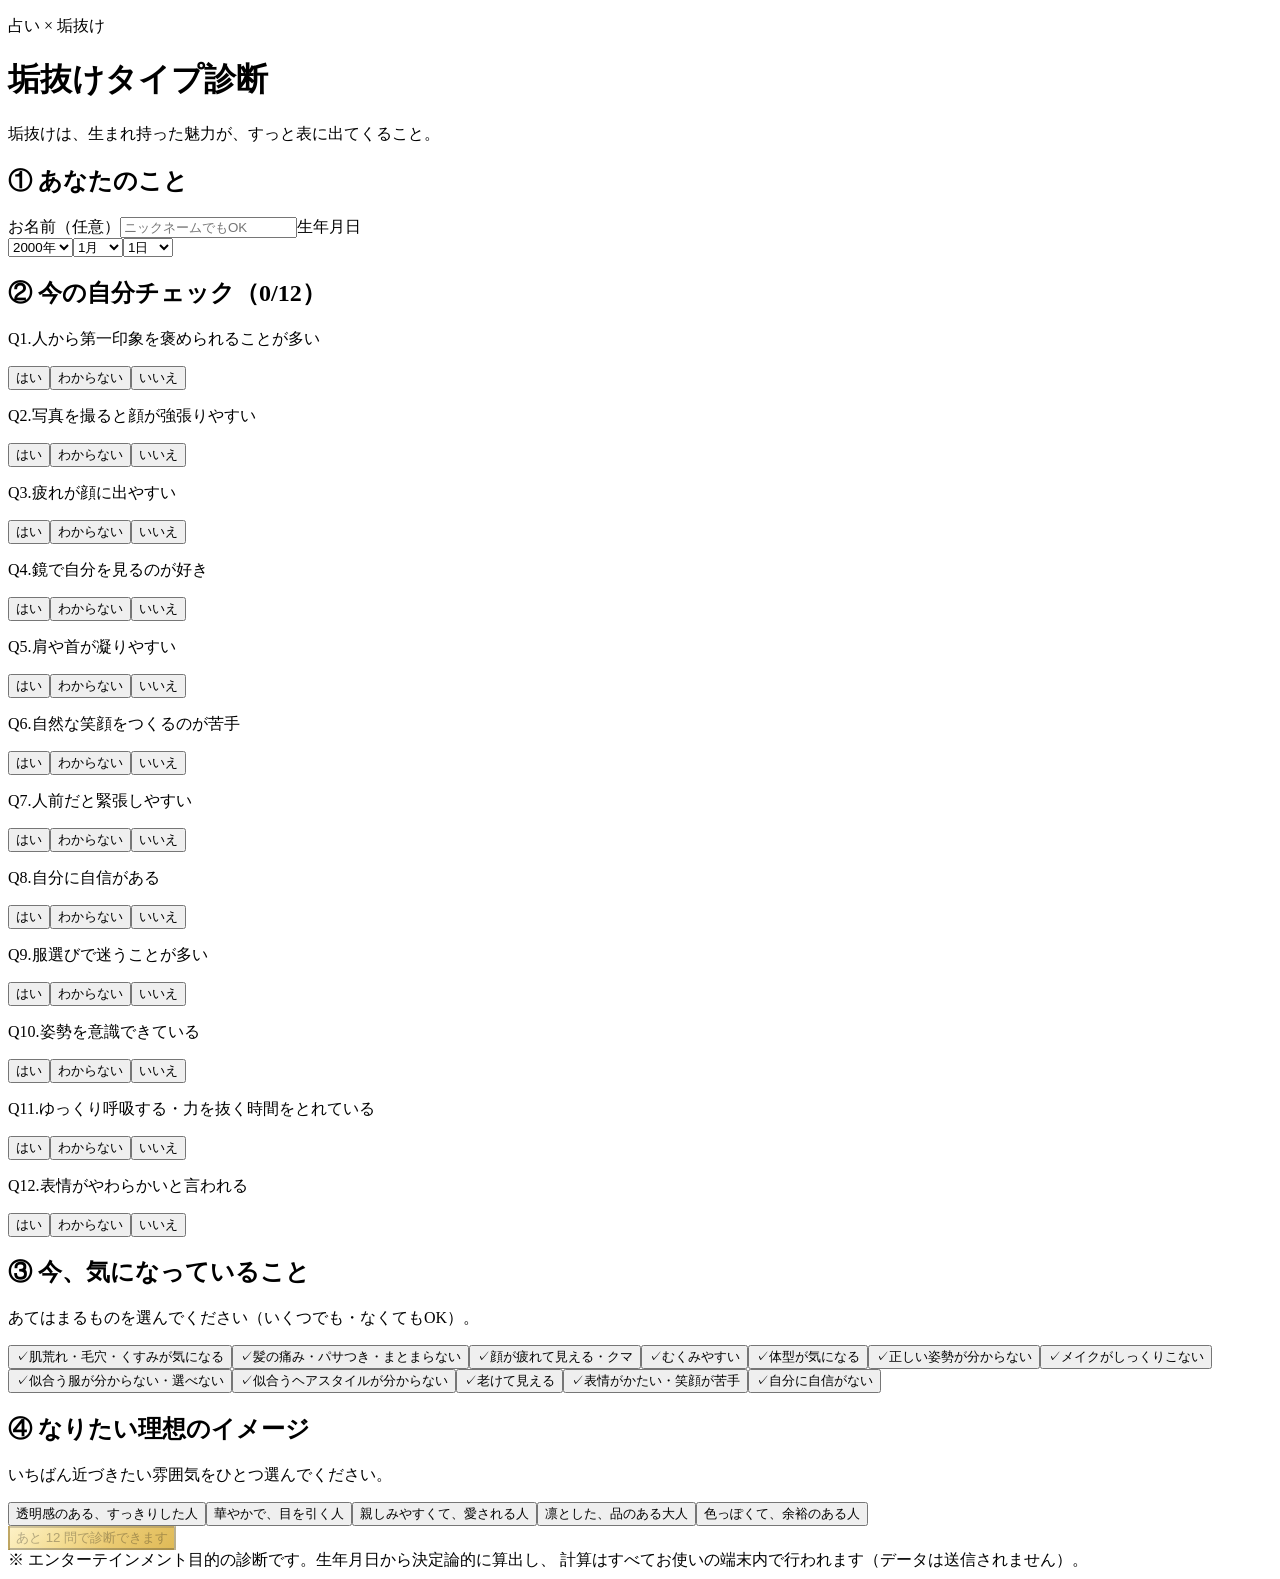
==== index.html @ 92d1a000 "feat: 第3段(進む道)の文言を更新" ====
<!DOCTYPE html><!--JXflJrNNwVXZITkdoq4Ql--><html lang="ja"><head><meta charSet="utf-8"/><meta name="viewport" content="width=device-width, initial-scale=1, maximum-scale=5"/><link rel="stylesheet" href="/akanuke/_next/static/css/d28158607d84dee8.css" data-precedence="next"/><link rel="preload" as="script" fetchPriority="low" href="/akanuke/_next/static/chunks/webpack-4a686c1229819976.js"/><script src="/akanuke/_next/static/chunks/4bd1b696-c023c6e3521b1417.js" async=""></script><script src="/akanuke/_next/static/chunks/255-4b11383d5cf3b62c.js" async=""></script><script src="/akanuke/_next/static/chunks/main-app-61ccf8237e847799.js" async=""></script><script src="/akanuke/_next/static/chunks/app/page-efcadad72e48bc31.js" async=""></script><meta name="theme-color" content="#FBF8F1"/><title>垢抜けタイプ診断 — 占い×垢抜け</title><meta name="description" content="垢抜けは、本来の魅力が出る“整った状態”になること。生年月日（四柱推命の五行・西洋占星術・数秘）と今のあなたから、6つの魅力タイプと整え方を占い診断します。スマホ対応・完全無料。"/><meta name="mobile-web-app-capable" content="yes"/><meta name="apple-mobile-web-app-title" content="垢抜け診断"/><meta name="apple-mobile-web-app-status-bar-style" content="default"/><link rel="icon" href="/akanuke/icon.png?57f50782535d871d" type="image/png" sizes="512x512"/><link rel="apple-touch-icon" href="/akanuke/apple-icon.png?347c3d1a9a6c2ef5" type="image/png" sizes="180x180"/><script src="/akanuke/_next/static/chunks/polyfills-42372ed130431b0a.js" noModule=""></script></head><body class="starfield font-serif antialiased"><div hidden=""><!--$--><!--/$--></div><main class="relative z-10 mx-auto max-w-xl px-4 pb-16 pt-8 sm:pt-12"><div><header class="mb-7 text-center"><p class="text-xs tracking-[0.3em] text-gold">占い × 垢抜け</p><h1 class="gold-title mt-1 text-3xl font-bold tracking-wide sm:text-4xl">垢抜けタイプ診断</h1><p class="mt-3 text-sm leading-relaxed text-inksoft">垢抜けは、生まれ持った魅力が、すっと表に出てくること。</p></header><div class="space-y-6"><div class="rounded-3xl border border-gold/25 bg-paper p-5 shadow-soft sm:p-6"><h2 class="mb-4 text-sm font-bold tracking-wide text-golddeep">① あなたのこと</h2><div class="space-y-4"><label class="block"><span class="mb-1.5 block text-sm font-medium text-golddeep/90">お名前（任意）</span><input type="text" placeholder="ニックネームでもOK" class="w-full min-h-[44px] rounded-xl border border-gold/30 bg-cream px-4 py-2.5 text-ink placeholder:text-inksoft/50 focus:border-gold focus:outline-none" value=""/></label><label class="block"><span class="mb-1.5 block text-sm font-medium text-golddeep/90">生年月日</span><div class="flex items-center gap-2"><select class="min-h-[44px] flex-1 rounded-xl border border-gold/30 bg-cream px-3 py-2.5 text-ink focus:border-gold focus:outline-none"><option value="2025">2025<!-- -->年</option><option value="2024">2024<!-- -->年</option><option value="2023">2023<!-- -->年</option><option value="2022">2022<!-- -->年</option><option value="2021">2021<!-- -->年</option><option value="2020">2020<!-- -->年</option><option value="2019">2019<!-- -->年</option><option value="2018">2018<!-- -->年</option><option value="2017">2017<!-- -->年</option><option value="2016">2016<!-- -->年</option><option value="2015">2015<!-- -->年</option><option value="2014">2014<!-- -->年</option><option value="2013">2013<!-- -->年</option><option value="2012">2012<!-- -->年</option><option value="2011">2011<!-- -->年</option><option value="2010">2010<!-- -->年</option><option value="2009">2009<!-- -->年</option><option value="2008">2008<!-- -->年</option><option value="2007">2007<!-- -->年</option><option value="2006">2006<!-- -->年</option><option value="2005">2005<!-- -->年</option><option value="2004">2004<!-- -->年</option><option value="2003">2003<!-- -->年</option><option value="2002">2002<!-- -->年</option><option value="2001">2001<!-- -->年</option><option value="2000" selected="">2000<!-- -->年</option><option value="1999">1999<!-- -->年</option><option value="1998">1998<!-- -->年</option><option value="1997">1997<!-- -->年</option><option value="1996">1996<!-- -->年</option><option value="1995">1995<!-- -->年</option><option value="1994">1994<!-- -->年</option><option value="1993">1993<!-- -->年</option><option value="1992">1992<!-- -->年</option><option value="1991">1991<!-- -->年</option><option value="1990">1990<!-- -->年</option><option value="1989">1989<!-- -->年</option><option value="1988">1988<!-- -->年</option><option value="1987">1987<!-- -->年</option><option value="1986">1986<!-- -->年</option><option value="1985">1985<!-- -->年</option><option value="1984">1984<!-- -->年</option><option value="1983">1983<!-- -->年</option><option value="1982">1982<!-- -->年</option><option value="1981">1981<!-- -->年</option><option value="1980">1980<!-- -->年</option><option value="1979">1979<!-- -->年</option><option value="1978">1978<!-- -->年</option><option value="1977">1977<!-- -->年</option><option value="1976">1976<!-- -->年</option><option value="1975">1975<!-- -->年</option><option value="1974">1974<!-- -->年</option><option value="1973">1973<!-- -->年</option><option value="1972">1972<!-- -->年</option><option value="1971">1971<!-- -->年</option><option value="1970">1970<!-- -->年</option><option value="1969">1969<!-- -->年</option><option value="1968">1968<!-- -->年</option><option value="1967">1967<!-- -->年</option><option value="1966">1966<!-- -->年</option><option value="1965">1965<!-- -->年</option><option value="1964">1964<!-- -->年</option><option value="1963">1963<!-- -->年</option><option value="1962">1962<!-- -->年</option><option value="1961">1961<!-- -->年</option><option value="1960">1960<!-- -->年</option><option value="1959">1959<!-- -->年</option><option value="1958">1958<!-- -->年</option><option value="1957">1957<!-- -->年</option><option value="1956">1956<!-- -->年</option><option value="1955">1955<!-- -->年</option><option value="1954">1954<!-- -->年</option><option value="1953">1953<!-- -->年</option><option value="1952">1952<!-- -->年</option><option value="1951">1951<!-- -->年</option><option value="1950">1950<!-- -->年</option><option value="1949">1949<!-- -->年</option><option value="1948">1948<!-- -->年</option><option value="1947">1947<!-- -->年</option><option value="1946">1946<!-- -->年</option><option value="1945">1945<!-- -->年</option><option value="1944">1944<!-- -->年</option><option value="1943">1943<!-- -->年</option><option value="1942">1942<!-- -->年</option><option value="1941">1941<!-- -->年</option><option value="1940">1940<!-- -->年</option><option value="1939">1939<!-- -->年</option><option value="1938">1938<!-- -->年</option><option value="1937">1937<!-- -->年</option><option value="1936">1936<!-- -->年</option><option value="1935">1935<!-- -->年</option><option value="1934">1934<!-- -->年</option><option value="1933">1933<!-- -->年</option><option value="1932">1932<!-- -->年</option><option value="1931">1931<!-- -->年</option><option value="1930">1930<!-- -->年</option><option value="1929">1929<!-- -->年</option><option value="1928">1928<!-- -->年</option><option value="1927">1927<!-- -->年</option><option value="1926">1926<!-- -->年</option><option value="1925">1925<!-- -->年</option></select><select class="min-h-[44px] flex-1 rounded-xl border border-gold/30 bg-cream px-3 py-2.5 text-ink focus:border-gold focus:outline-none"><option value="1" selected="">1<!-- -->月</option><option value="2">2<!-- -->月</option><option value="3">3<!-- -->月</option><option value="4">4<!-- -->月</option><option value="5">5<!-- -->月</option><option value="6">6<!-- -->月</option><option value="7">7<!-- -->月</option><option value="8">8<!-- -->月</option><option value="9">9<!-- -->月</option><option value="10">10<!-- -->月</option><option value="11">11<!-- -->月</option><option value="12">12<!-- -->月</option></select><select class="min-h-[44px] flex-1 rounded-xl border border-gold/30 bg-cream px-3 py-2.5 text-ink focus:border-gold focus:outline-none"><option value="1" selected="">1<!-- -->日</option><option value="2">2<!-- -->日</option><option value="3">3<!-- -->日</option><option value="4">4<!-- -->日</option><option value="5">5<!-- -->日</option><option value="6">6<!-- -->日</option><option value="7">7<!-- -->日</option><option value="8">8<!-- -->日</option><option value="9">9<!-- -->日</option><option value="10">10<!-- -->日</option><option value="11">11<!-- -->日</option><option value="12">12<!-- -->日</option><option value="13">13<!-- -->日</option><option value="14">14<!-- -->日</option><option value="15">15<!-- -->日</option><option value="16">16<!-- -->日</option><option value="17">17<!-- -->日</option><option value="18">18<!-- -->日</option><option value="19">19<!-- -->日</option><option value="20">20<!-- -->日</option><option value="21">21<!-- -->日</option><option value="22">22<!-- -->日</option><option value="23">23<!-- -->日</option><option value="24">24<!-- -->日</option><option value="25">25<!-- -->日</option><option value="26">26<!-- -->日</option><option value="27">27<!-- -->日</option><option value="28">28<!-- -->日</option><option value="29">29<!-- -->日</option><option value="30">30<!-- -->日</option><option value="31">31<!-- -->日</option></select></div></label></div></div><div class="rounded-3xl border border-gold/25 bg-paper p-5 shadow-soft sm:p-6"><h2 class="mb-4 text-sm font-bold tracking-wide text-golddeep">② 今の自分チェック（0/12）</h2><div class="space-y-4"><div class="mb-4 h-1.5 w-full overflow-hidden rounded-full bg-gold/15"><div class="h-full rounded-full bg-gradient-to-r from-gold to-golddeep transition-all" style="width:0%"></div></div><div class="space-y-4"><div><p class="mb-2 text-sm leading-snug text-ink/90"><span class="mr-1.5 text-gold">Q<!-- -->1<!-- -->.</span>人から第一印象を褒められることが多い</p><div class="grid grid-cols-3 gap-2"><button type="button" class="min-h-[44px] rounded-xl border px-2 py-2.5 text-sm font-semibold transition active:scale-95 border-gold/40 text-golddeep hover:bg-gold/5">はい</button><button type="button" class="min-h-[44px] rounded-xl border px-2 py-2.5 text-sm font-semibold transition active:scale-95 border-gold/40 text-golddeep hover:bg-gold/5">わからない</button><button type="button" class="min-h-[44px] rounded-xl border px-2 py-2.5 text-sm font-semibold transition active:scale-95 border-gold/40 text-golddeep hover:bg-gold/5">いいえ</button></div></div><div><p class="mb-2 text-sm leading-snug text-ink/90"><span class="mr-1.5 text-gold">Q<!-- -->2<!-- -->.</span>写真を撮ると顔が強張りやすい</p><div class="grid grid-cols-3 gap-2"><button type="button" class="min-h-[44px] rounded-xl border px-2 py-2.5 text-sm font-semibold transition active:scale-95 border-gold/40 text-golddeep hover:bg-gold/5">はい</button><button type="button" class="min-h-[44px] rounded-xl border px-2 py-2.5 text-sm font-semibold transition active:scale-95 border-gold/40 text-golddeep hover:bg-gold/5">わからない</button><button type="button" class="min-h-[44px] rounded-xl border px-2 py-2.5 text-sm font-semibold transition active:scale-95 border-gold/40 text-golddeep hover:bg-gold/5">いいえ</button></div></div><div><p class="mb-2 text-sm leading-snug text-ink/90"><span class="mr-1.5 text-gold">Q<!-- -->3<!-- -->.</span>疲れが顔に出やすい</p><div class="grid grid-cols-3 gap-2"><button type="button" class="min-h-[44px] rounded-xl border px-2 py-2.5 text-sm font-semibold transition active:scale-95 border-gold/40 text-golddeep hover:bg-gold/5">はい</button><button type="button" class="min-h-[44px] rounded-xl border px-2 py-2.5 text-sm font-semibold transition active:scale-95 border-gold/40 text-golddeep hover:bg-gold/5">わからない</button><button type="button" class="min-h-[44px] rounded-xl border px-2 py-2.5 text-sm font-semibold transition active:scale-95 border-gold/40 text-golddeep hover:bg-gold/5">いいえ</button></div></div><div><p class="mb-2 text-sm leading-snug text-ink/90"><span class="mr-1.5 text-gold">Q<!-- -->4<!-- -->.</span>鏡で自分を見るのが好き</p><div class="grid grid-cols-3 gap-2"><button type="button" class="min-h-[44px] rounded-xl border px-2 py-2.5 text-sm font-semibold transition active:scale-95 border-gold/40 text-golddeep hover:bg-gold/5">はい</button><button type="button" class="min-h-[44px] rounded-xl border px-2 py-2.5 text-sm font-semibold transition active:scale-95 border-gold/40 text-golddeep hover:bg-gold/5">わからない</button><button type="button" class="min-h-[44px] rounded-xl border px-2 py-2.5 text-sm font-semibold transition active:scale-95 border-gold/40 text-golddeep hover:bg-gold/5">いいえ</button></div></div><div><p class="mb-2 text-sm leading-snug text-ink/90"><span class="mr-1.5 text-gold">Q<!-- -->5<!-- -->.</span>肩や首が凝りやすい</p><div class="grid grid-cols-3 gap-2"><button type="button" class="min-h-[44px] rounded-xl border px-2 py-2.5 text-sm font-semibold transition active:scale-95 border-gold/40 text-golddeep hover:bg-gold/5">はい</button><button type="button" class="min-h-[44px] rounded-xl border px-2 py-2.5 text-sm font-semibold transition active:scale-95 border-gold/40 text-golddeep hover:bg-gold/5">わからない</button><button type="button" class="min-h-[44px] rounded-xl border px-2 py-2.5 text-sm font-semibold transition active:scale-95 border-gold/40 text-golddeep hover:bg-gold/5">いいえ</button></div></div><div><p class="mb-2 text-sm leading-snug text-ink/90"><span class="mr-1.5 text-gold">Q<!-- -->6<!-- -->.</span>自然な笑顔をつくるのが苦手</p><div class="grid grid-cols-3 gap-2"><button type="button" class="min-h-[44px] rounded-xl border px-2 py-2.5 text-sm font-semibold transition active:scale-95 border-gold/40 text-golddeep hover:bg-gold/5">はい</button><button type="button" class="min-h-[44px] rounded-xl border px-2 py-2.5 text-sm font-semibold transition active:scale-95 border-gold/40 text-golddeep hover:bg-gold/5">わからない</button><button type="button" class="min-h-[44px] rounded-xl border px-2 py-2.5 text-sm font-semibold transition active:scale-95 border-gold/40 text-golddeep hover:bg-gold/5">いいえ</button></div></div><div><p class="mb-2 text-sm leading-snug text-ink/90"><span class="mr-1.5 text-gold">Q<!-- -->7<!-- -->.</span>人前だと緊張しやすい</p><div class="grid grid-cols-3 gap-2"><button type="button" class="min-h-[44px] rounded-xl border px-2 py-2.5 text-sm font-semibold transition active:scale-95 border-gold/40 text-golddeep hover:bg-gold/5">はい</button><button type="button" class="min-h-[44px] rounded-xl border px-2 py-2.5 text-sm font-semibold transition active:scale-95 border-gold/40 text-golddeep hover:bg-gold/5">わからない</button><button type="button" class="min-h-[44px] rounded-xl border px-2 py-2.5 text-sm font-semibold transition active:scale-95 border-gold/40 text-golddeep hover:bg-gold/5">いいえ</button></div></div><div><p class="mb-2 text-sm leading-snug text-ink/90"><span class="mr-1.5 text-gold">Q<!-- -->8<!-- -->.</span>自分に自信がある</p><div class="grid grid-cols-3 gap-2"><button type="button" class="min-h-[44px] rounded-xl border px-2 py-2.5 text-sm font-semibold transition active:scale-95 border-gold/40 text-golddeep hover:bg-gold/5">はい</button><button type="button" class="min-h-[44px] rounded-xl border px-2 py-2.5 text-sm font-semibold transition active:scale-95 border-gold/40 text-golddeep hover:bg-gold/5">わからない</button><button type="button" class="min-h-[44px] rounded-xl border px-2 py-2.5 text-sm font-semibold transition active:scale-95 border-gold/40 text-golddeep hover:bg-gold/5">いいえ</button></div></div><div><p class="mb-2 text-sm leading-snug text-ink/90"><span class="mr-1.5 text-gold">Q<!-- -->9<!-- -->.</span>服選びで迷うことが多い</p><div class="grid grid-cols-3 gap-2"><button type="button" class="min-h-[44px] rounded-xl border px-2 py-2.5 text-sm font-semibold transition active:scale-95 border-gold/40 text-golddeep hover:bg-gold/5">はい</button><button type="button" class="min-h-[44px] rounded-xl border px-2 py-2.5 text-sm font-semibold transition active:scale-95 border-gold/40 text-golddeep hover:bg-gold/5">わからない</button><button type="button" class="min-h-[44px] rounded-xl border px-2 py-2.5 text-sm font-semibold transition active:scale-95 border-gold/40 text-golddeep hover:bg-gold/5">いいえ</button></div></div><div><p class="mb-2 text-sm leading-snug text-ink/90"><span class="mr-1.5 text-gold">Q<!-- -->10<!-- -->.</span>姿勢を意識できている</p><div class="grid grid-cols-3 gap-2"><button type="button" class="min-h-[44px] rounded-xl border px-2 py-2.5 text-sm font-semibold transition active:scale-95 border-gold/40 text-golddeep hover:bg-gold/5">はい</button><button type="button" class="min-h-[44px] rounded-xl border px-2 py-2.5 text-sm font-semibold transition active:scale-95 border-gold/40 text-golddeep hover:bg-gold/5">わからない</button><button type="button" class="min-h-[44px] rounded-xl border px-2 py-2.5 text-sm font-semibold transition active:scale-95 border-gold/40 text-golddeep hover:bg-gold/5">いいえ</button></div></div><div><p class="mb-2 text-sm leading-snug text-ink/90"><span class="mr-1.5 text-gold">Q<!-- -->11<!-- -->.</span>ゆっくり呼吸する・力を抜く時間をとれている</p><div class="grid grid-cols-3 gap-2"><button type="button" class="min-h-[44px] rounded-xl border px-2 py-2.5 text-sm font-semibold transition active:scale-95 border-gold/40 text-golddeep hover:bg-gold/5">はい</button><button type="button" class="min-h-[44px] rounded-xl border px-2 py-2.5 text-sm font-semibold transition active:scale-95 border-gold/40 text-golddeep hover:bg-gold/5">わからない</button><button type="button" class="min-h-[44px] rounded-xl border px-2 py-2.5 text-sm font-semibold transition active:scale-95 border-gold/40 text-golddeep hover:bg-gold/5">いいえ</button></div></div><div><p class="mb-2 text-sm leading-snug text-ink/90"><span class="mr-1.5 text-gold">Q<!-- -->12<!-- -->.</span>表情がやわらかいと言われる</p><div class="grid grid-cols-3 gap-2"><button type="button" class="min-h-[44px] rounded-xl border px-2 py-2.5 text-sm font-semibold transition active:scale-95 border-gold/40 text-golddeep hover:bg-gold/5">はい</button><button type="button" class="min-h-[44px] rounded-xl border px-2 py-2.5 text-sm font-semibold transition active:scale-95 border-gold/40 text-golddeep hover:bg-gold/5">わからない</button><button type="button" class="min-h-[44px] rounded-xl border px-2 py-2.5 text-sm font-semibold transition active:scale-95 border-gold/40 text-golddeep hover:bg-gold/5">いいえ</button></div></div></div></div></div><div class="rounded-3xl border border-gold/25 bg-paper p-5 shadow-soft sm:p-6"><h2 class="mb-4 text-sm font-bold tracking-wide text-golddeep">③ 今、気になっていること</h2><div class="space-y-4"><p class="-mt-1 mb-1 text-xs text-inksoft">あてはまるものを選んでください（いくつでも・なくてもOK）。</p><div class="space-y-2"><button type="button" class="flex min-h-[44px] w-full items-center gap-3 rounded-xl border px-4 py-2.5 text-left text-sm font-medium leading-snug transition active:scale-[0.99] border-gold/40 text-ink hover:bg-gold/5"><span aria-hidden="true" class="grid h-5 w-5 shrink-0 place-items-center rounded-md border text-xs border-gold/50 text-transparent">✓</span>肌荒れ・毛穴・くすみが気になる</button><button type="button" class="flex min-h-[44px] w-full items-center gap-3 rounded-xl border px-4 py-2.5 text-left text-sm font-medium leading-snug transition active:scale-[0.99] border-gold/40 text-ink hover:bg-gold/5"><span aria-hidden="true" class="grid h-5 w-5 shrink-0 place-items-center rounded-md border text-xs border-gold/50 text-transparent">✓</span>髪の痛み・パサつき・まとまらない</button><button type="button" class="flex min-h-[44px] w-full items-center gap-3 rounded-xl border px-4 py-2.5 text-left text-sm font-medium leading-snug transition active:scale-[0.99] border-gold/40 text-ink hover:bg-gold/5"><span aria-hidden="true" class="grid h-5 w-5 shrink-0 place-items-center rounded-md border text-xs border-gold/50 text-transparent">✓</span>顔が疲れて見える・クマ</button><button type="button" class="flex min-h-[44px] w-full items-center gap-3 rounded-xl border px-4 py-2.5 text-left text-sm font-medium leading-snug transition active:scale-[0.99] border-gold/40 text-ink hover:bg-gold/5"><span aria-hidden="true" class="grid h-5 w-5 shrink-0 place-items-center rounded-md border text-xs border-gold/50 text-transparent">✓</span>むくみやすい</button><button type="button" class="flex min-h-[44px] w-full items-center gap-3 rounded-xl border px-4 py-2.5 text-left text-sm font-medium leading-snug transition active:scale-[0.99] border-gold/40 text-ink hover:bg-gold/5"><span aria-hidden="true" class="grid h-5 w-5 shrink-0 place-items-center rounded-md border text-xs border-gold/50 text-transparent">✓</span>体型が気になる</button><button type="button" class="flex min-h-[44px] w-full items-center gap-3 rounded-xl border px-4 py-2.5 text-left text-sm font-medium leading-snug transition active:scale-[0.99] border-gold/40 text-ink hover:bg-gold/5"><span aria-hidden="true" class="grid h-5 w-5 shrink-0 place-items-center rounded-md border text-xs border-gold/50 text-transparent">✓</span>正しい姿勢が分からない</button><button type="button" class="flex min-h-[44px] w-full items-center gap-3 rounded-xl border px-4 py-2.5 text-left text-sm font-medium leading-snug transition active:scale-[0.99] border-gold/40 text-ink hover:bg-gold/5"><span aria-hidden="true" class="grid h-5 w-5 shrink-0 place-items-center rounded-md border text-xs border-gold/50 text-transparent">✓</span>メイクがしっくりこない</button><button type="button" class="flex min-h-[44px] w-full items-center gap-3 rounded-xl border px-4 py-2.5 text-left text-sm font-medium leading-snug transition active:scale-[0.99] border-gold/40 text-ink hover:bg-gold/5"><span aria-hidden="true" class="grid h-5 w-5 shrink-0 place-items-center rounded-md border text-xs border-gold/50 text-transparent">✓</span>似合う服が分からない・選べない</button><button type="button" class="flex min-h-[44px] w-full items-center gap-3 rounded-xl border px-4 py-2.5 text-left text-sm font-medium leading-snug transition active:scale-[0.99] border-gold/40 text-ink hover:bg-gold/5"><span aria-hidden="true" class="grid h-5 w-5 shrink-0 place-items-center rounded-md border text-xs border-gold/50 text-transparent">✓</span>似合うヘアスタイルが分からない</button><button type="button" class="flex min-h-[44px] w-full items-center gap-3 rounded-xl border px-4 py-2.5 text-left text-sm font-medium leading-snug transition active:scale-[0.99] border-gold/40 text-ink hover:bg-gold/5"><span aria-hidden="true" class="grid h-5 w-5 shrink-0 place-items-center rounded-md border text-xs border-gold/50 text-transparent">✓</span>老けて見える</button><button type="button" class="flex min-h-[44px] w-full items-center gap-3 rounded-xl border px-4 py-2.5 text-left text-sm font-medium leading-snug transition active:scale-[0.99] border-gold/40 text-ink hover:bg-gold/5"><span aria-hidden="true" class="grid h-5 w-5 shrink-0 place-items-center rounded-md border text-xs border-gold/50 text-transparent">✓</span>表情がかたい・笑顔が苦手</button><button type="button" class="flex min-h-[44px] w-full items-center gap-3 rounded-xl border px-4 py-2.5 text-left text-sm font-medium leading-snug transition active:scale-[0.99] border-gold/40 text-ink hover:bg-gold/5"><span aria-hidden="true" class="grid h-5 w-5 shrink-0 place-items-center rounded-md border text-xs border-gold/50 text-transparent">✓</span>自分に自信がない</button></div></div></div><div class="rounded-3xl border border-gold/25 bg-paper p-5 shadow-soft sm:p-6"><h2 class="mb-4 text-sm font-bold tracking-wide text-golddeep">④ なりたい理想のイメージ</h2><div class="space-y-4"><p class="-mt-1 mb-1 text-xs text-inksoft">いちばん近づきたい雰囲気をひとつ選んでください。</p><div class="space-y-2"><button type="button" class="min-h-[44px] w-full rounded-xl border px-4 py-2.5 text-left text-sm font-medium leading-snug transition active:scale-[0.99] border-gold/40 text-ink hover:bg-gold/5">透明感のある、すっきりした人</button><button type="button" class="min-h-[44px] w-full rounded-xl border px-4 py-2.5 text-left text-sm font-medium leading-snug transition active:scale-[0.99] border-gold/40 text-ink hover:bg-gold/5">華やかで、目を引く人</button><button type="button" class="min-h-[44px] w-full rounded-xl border px-4 py-2.5 text-left text-sm font-medium leading-snug transition active:scale-[0.99] border-gold/40 text-ink hover:bg-gold/5">親しみやすくて、愛される人</button><button type="button" class="min-h-[44px] w-full rounded-xl border px-4 py-2.5 text-left text-sm font-medium leading-snug transition active:scale-[0.99] border-gold/40 text-ink hover:bg-gold/5">凛とした、品のある大人</button><button type="button" class="min-h-[44px] w-full rounded-xl border px-4 py-2.5 text-left text-sm font-medium leading-snug transition active:scale-[0.99] border-gold/40 text-ink hover:bg-gold/5">色っぽくて、余裕のある人</button></div></div></div><button type="button" disabled="" class="btn-shine relative w-full overflow-hidden rounded-2xl py-4 text-lg font-bold text-[#6f520f] shadow-[0_10px_30px_-8px_rgba(225,190,90,0.75)] transition active:scale-[0.99] hover:brightness-[1.04] disabled:cursor-not-allowed disabled:opacity-40 disabled:shadow-none" style="background-image:linear-gradient(135deg, #FDF1C6 0%, #F4DD93 36%, #EBCB73 62%, #DFBA57 100%)"><span aria-hidden="true" class="pointer-events-none absolute inset-x-0 top-0 h-1/2 rounded-t-2xl bg-gradient-to-b from-white/55 to-transparent"></span><span class="relative drop-shadow-[0_1px_0_rgba(255,255,255,0.6)]">あと 12 問で診断できます</span></button></div></div><footer class="mt-12 text-center text-xs text-inksoft/60">※ エンターテインメント目的の診断です。生年月日から決定論的に算出し、 計算はすべてお使いの端末内で行われます（データは送信されません）。</footer></main><!--$--><!--/$--><script src="/akanuke/_next/static/chunks/webpack-4a686c1229819976.js" id="_R_" async=""></script><script>(self.__next_f=self.__next_f||[]).push([0])</script><script>self.__next_f.push([1,"1:\"$Sreact.fragment\"\n2:I[9766,[],\"\"]\n3:I[8924,[],\"\"]\n4:I[1959,[],\"ClientPageRoot\"]\n5:I[8615,[\"974\",\"static/chunks/app/page-efcadad72e48bc31.js\"],\"default\"]\n8:I[4431,[],\"OutletBoundary\"]\na:I[5278,[],\"AsyncMetadataOutlet\"]\nc:I[4431,[],\"ViewportBoundary\"]\ne:I[4431,[],\"MetadataBoundary\"]\nf:\"$Sreact.suspense\"\n11:I[7150,[],\"\"]\n:HL[\"/akanuke/_next/static/css/d28158607d84dee8.css\",\"style\"]\n"])</script><script>self.__next_f.push([1,"0:{\"P\":null,\"b\":\"JXflJrNNwVXZITkdoq4Ql\",\"p\":\"/akanuke\",\"c\":[\"\",\"\"],\"i\":false,\"f\":[[[\"\",{\"children\":[\"__PAGE__\",{}]},\"$undefined\",\"$undefined\",true],[\"\",[\"$\",\"$1\",\"c\",{\"children\":[[[\"$\",\"link\",\"0\",{\"rel\":\"stylesheet\",\"href\":\"/akanuke/_next/static/css/d28158607d84dee8.css\",\"precedence\":\"next\",\"crossOrigin\":\"$undefined\",\"nonce\":\"$undefined\"}]],[\"$\",\"html\",null,{\"lang\":\"ja\",\"children\":[\"$\",\"body\",null,{\"className\":\"starfield font-serif antialiased\",\"children\":[\"$\",\"$L2\",null,{\"parallelRouterKey\":\"children\",\"error\":\"$undefined\",\"errorStyles\":\"$undefined\",\"errorScripts\":\"$undefined\",\"template\":[\"$\",\"$L3\",null,{}],\"templateStyles\":\"$undefined\",\"templateScripts\":\"$undefined\",\"notFound\":[[[\"$\",\"title\",null,{\"children\":\"404: This page could not be found.\"}],[\"$\",\"div\",null,{\"style\":{\"fontFamily\":\"system-ui,\\\"Segoe UI\\\",Roboto,Helvetica,Arial,sans-serif,\\\"Apple Color Emoji\\\",\\\"Segoe UI Emoji\\\"\",\"height\":\"100vh\",\"textAlign\":\"center\",\"display\":\"flex\",\"flexDirection\":\"column\",\"alignItems\":\"center\",\"justifyContent\":\"center\"},\"children\":[\"$\",\"div\",null,{\"children\":[[\"$\",\"style\",null,{\"dangerouslySetInnerHTML\":{\"__html\":\"body{color:#000;background:#fff;margin:0}.next-error-h1{border-right:1px solid rgba(0,0,0,.3)}@media (prefers-color-scheme:dark){body{color:#fff;background:#000}.next-error-h1{border-right:1px solid rgba(255,255,255,.3)}}\"}}],[\"$\",\"h1\",null,{\"className\":\"next-error-h1\",\"style\":{\"display\":\"inline-block\",\"margin\":\"0 20px 0 0\",\"padding\":\"0 23px 0 0\",\"fontSize\":24,\"fontWeight\":500,\"verticalAlign\":\"top\",\"lineHeight\":\"49px\"},\"children\":404}],[\"$\",\"div\",null,{\"style\":{\"display\":\"inline-block\"},\"children\":[\"$\",\"h2\",null,{\"style\":{\"fontSize\":14,\"fontWeight\":400,\"lineHeight\":\"49px\",\"margin\":0},\"children\":\"This page could not be found.\"}]}]]}]}]],[]],\"forbidden\":\"$undefined\",\"unauthorized\":\"$undefined\"}]}]}]]}],{\"children\":[\"__PAGE__\",[\"$\",\"$1\",\"c\",{\"children\":[[\"$\",\"$L4\",null,{\"Component\":\"$5\",\"searchParams\":{},\"params\":{},\"promises\":[\"$@6\",\"$@7\"]}],null,[\"$\",\"$L8\",null,{\"children\":[\"$L9\",[\"$\",\"$La\",null,{\"promise\":\"$@b\"}]]}]]}],{},null,false]},null,false],[\"$\",\"$1\",\"h\",{\"children\":[null,[[\"$\",\"$Lc\",null,{\"children\":\"$Ld\"}],null],[\"$\",\"$Le\",null,{\"children\":[\"$\",\"div\",null,{\"hidden\":true,\"children\":[\"$\",\"$f\",null,{\"fallback\":null,\"children\":\"$L10\"}]}]}]]}],false]],\"m\":\"$undefined\",\"G\":[\"$11\",[]],\"s\":false,\"S\":true}\n"])</script><script>self.__next_f.push([1,"6:{}\n7:\"$0:f:0:1:2:children:1:props:children:0:props:params\"\n"])</script><script>self.__next_f.push([1,"d:[[\"$\",\"meta\",\"0\",{\"charSet\":\"utf-8\"}],[\"$\",\"meta\",\"1\",{\"name\":\"viewport\",\"content\":\"width=device-width, initial-scale=1, maximum-scale=5\"}],[\"$\",\"meta\",\"2\",{\"name\":\"theme-color\",\"content\":\"#FBF8F1\"}]]\n9:null\n"])</script><script>self.__next_f.push([1,"12:I[622,[],\"IconMark\"]\n"])</script><script>self.__next_f.push([1,"b:{\"metadata\":[[\"$\",\"title\",\"0\",{\"children\":\"垢抜けタイプ診断 — 占い×垢抜け\"}],[\"$\",\"meta\",\"1\",{\"name\":\"description\",\"content\":\"垢抜けは、本来の魅力が出る“整った状態”になること。生年月日（四柱推命の五行・西洋占星術・数秘）と今のあなたから、6つの魅力タイプと整え方を占い診断します。スマホ対応・完全無料。\"}],[\"$\",\"meta\",\"2\",{\"name\":\"mobile-web-app-capable\",\"content\":\"yes\"}],[\"$\",\"meta\",\"3\",{\"name\":\"apple-mobile-web-app-title\",\"content\":\"垢抜け診断\"}],[\"$\",\"meta\",\"4\",{\"name\":\"apple-mobile-web-app-status-bar-style\",\"content\":\"default\"}],[\"$\",\"link\",\"5\",{\"rel\":\"icon\",\"href\":\"/akanuke/icon.png?57f50782535d871d\",\"type\":\"image/png\",\"sizes\":\"512x512\"}],[\"$\",\"link\",\"6\",{\"rel\":\"apple-touch-icon\",\"href\":\"/akanuke/apple-icon.png?347c3d1a9a6c2ef5\",\"type\":\"image/png\",\"sizes\":\"180x180\"}],[\"$\",\"$L12\",\"7\",{}]],\"error\":null,\"digest\":\"$undefined\"}\n"])</script><script>self.__next_f.push([1,"10:\"$b:metadata\"\n"])</script></body></html>
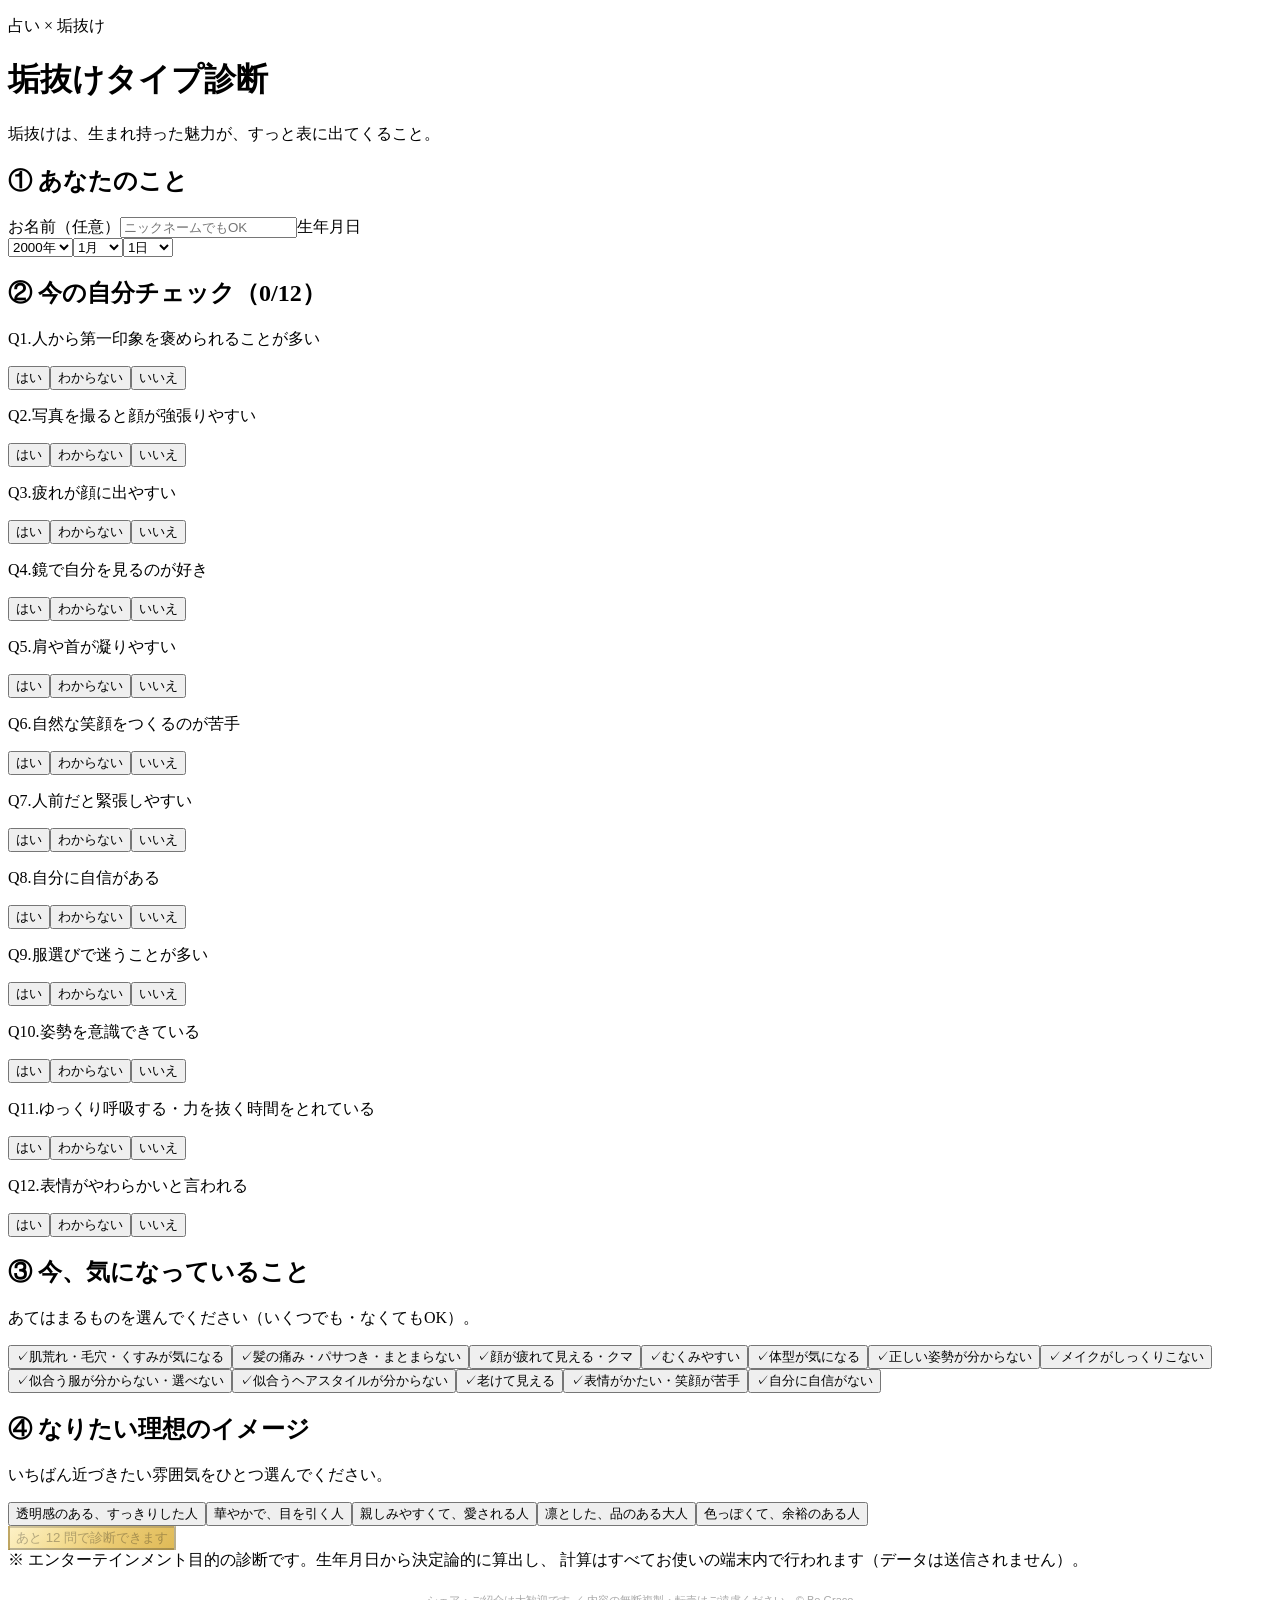
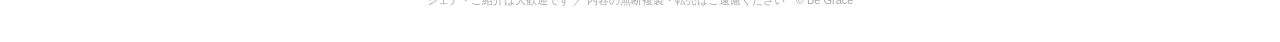
==== commit 5dd9a343: "著作権・無断転用の一文を追加" ====
--- a/index.html
+++ b/index.html
@@ -1 +1,2 @@
-<!DOCTYPE html><!--JXflJrNNwVXZITkdoq4Ql--><html lang="ja"><head><meta charSet="utf-8"/><meta name="viewport" content="width=device-width, initial-scale=1, maximum-scale=5"/><link rel="stylesheet" href="/akanuke/_next/static/css/d28158607d84dee8.css" data-precedence="next"/><link rel="preload" as="script" fetchPriority="low" href="/akanuke/_next/static/chunks/webpack-4a686c1229819976.js"/><script src="/akanuke/_next/static/chunks/4bd1b696-c023c6e3521b1417.js" async=""></script><script src="/akanuke/_next/static/chunks/255-4b11383d5cf3b62c.js" async=""></script><script src="/akanuke/_next/static/chunks/main-app-61ccf8237e847799.js" async=""></script><script src="/akanuke/_next/static/chunks/app/page-efcadad72e48bc31.js" async=""></script><meta name="theme-color" content="#FBF8F1"/><title>垢抜けタイプ診断 — 占い×垢抜け</title><meta name="description" content="垢抜けは、本来の魅力が出る“整った状態”になること。生年月日（四柱推命の五行・西洋占星術・数秘）と今のあなたから、6つの魅力タイプと整え方を占い診断します。スマホ対応・完全無料。"/><meta name="mobile-web-app-capable" content="yes"/><meta name="apple-mobile-web-app-title" content="垢抜け診断"/><meta name="apple-mobile-web-app-status-bar-style" content="default"/><link rel="icon" href="/akanuke/icon.png?57f50782535d871d" type="image/png" sizes="512x512"/><link rel="apple-touch-icon" href="/akanuke/apple-icon.png?347c3d1a9a6c2ef5" type="image/png" sizes="180x180"/><script src="/akanuke/_next/static/chunks/polyfills-42372ed130431b0a.js" noModule=""></script></head><body class="starfield font-serif antialiased"><div hidden=""><!--$--><!--/$--></div><main class="relative z-10 mx-auto max-w-xl px-4 pb-16 pt-8 sm:pt-12"><div><header class="mb-7 text-center"><p class="text-xs tracking-[0.3em] text-gold">占い × 垢抜け</p><h1 class="gold-title mt-1 text-3xl font-bold tracking-wide sm:text-4xl">垢抜けタイプ診断</h1><p class="mt-3 text-sm leading-relaxed text-inksoft">垢抜けは、生まれ持った魅力が、すっと表に出てくること。</p></header><div class="space-y-6"><div class="rounded-3xl border border-gold/25 bg-paper p-5 shadow-soft sm:p-6"><h2 class="mb-4 text-sm font-bold tracking-wide text-golddeep">① あなたのこと</h2><div class="space-y-4"><label class="block"><span class="mb-1.5 block text-sm font-medium text-golddeep/90">お名前（任意）</span><input type="text" placeholder="ニックネームでもOK" class="w-full min-h-[44px] rounded-xl border border-gold/30 bg-cream px-4 py-2.5 text-ink placeholder:text-inksoft/50 focus:border-gold focus:outline-none" value=""/></label><label class="block"><span class="mb-1.5 block text-sm font-medium text-golddeep/90">生年月日</span><div class="flex items-center gap-2"><select class="min-h-[44px] flex-1 rounded-xl border border-gold/30 bg-cream px-3 py-2.5 text-ink focus:border-gold focus:outline-none"><option value="2025">2025<!-- -->年</option><option value="2024">2024<!-- -->年</option><option value="2023">2023<!-- -->年</option><option value="2022">2022<!-- -->年</option><option value="2021">2021<!-- -->年</option><option value="2020">2020<!-- -->年</option><option value="2019">2019<!-- -->年</option><option value="2018">2018<!-- -->年</option><option value="2017">2017<!-- -->年</option><option value="2016">2016<!-- -->年</option><option value="2015">2015<!-- -->年</option><option value="2014">2014<!-- -->年</option><option value="2013">2013<!-- -->年</option><option value="2012">2012<!-- -->年</option><option value="2011">2011<!-- -->年</option><option value="2010">2010<!-- -->年</option><option value="2009">2009<!-- -->年</option><option value="2008">2008<!-- -->年</option><option value="2007">2007<!-- -->年</option><option value="2006">2006<!-- -->年</option><option value="2005">2005<!-- -->年</option><option value="2004">2004<!-- -->年</option><option value="2003">2003<!-- -->年</option><option value="2002">2002<!-- -->年</option><option value="2001">2001<!-- -->年</option><option value="2000" selected="">2000<!-- -->年</option><option value="1999">1999<!-- -->年</option><option value="1998">1998<!-- -->年</option><option value="1997">1997<!-- -->年</option><option value="1996">1996<!-- -->年</option><option value="1995">1995<!-- -->年</option><option value="1994">1994<!-- -->年</option><option value="1993">1993<!-- -->年</option><option value="1992">1992<!-- -->年</option><option value="1991">1991<!-- -->年</option><option value="1990">1990<!-- -->年</option><option value="1989">1989<!-- -->年</option><option value="1988">1988<!-- -->年</option><option value="1987">1987<!-- -->年</option><option value="1986">1986<!-- -->年</option><option value="1985">1985<!-- -->年</option><option value="1984">1984<!-- -->年</option><option value="1983">1983<!-- -->年</option><option value="1982">1982<!-- -->年</option><option value="1981">1981<!-- -->年</option><option value="1980">1980<!-- -->年</option><option value="1979">1979<!-- -->年</option><option value="1978">1978<!-- -->年</option><option value="1977">1977<!-- -->年</option><option value="1976">1976<!-- -->年</option><option value="1975">1975<!-- -->年</option><option value="1974">1974<!-- -->年</option><option value="1973">1973<!-- -->年</option><option value="1972">1972<!-- -->年</option><option value="1971">1971<!-- -->年</option><option value="1970">1970<!-- -->年</option><option value="1969">1969<!-- -->年</option><option value="1968">1968<!-- -->年</option><option value="1967">1967<!-- -->年</option><option value="1966">1966<!-- -->年</option><option value="1965">1965<!-- -->年</option><option value="1964">1964<!-- -->年</option><option value="1963">1963<!-- -->年</option><option value="1962">1962<!-- -->年</option><option value="1961">1961<!-- -->年</option><option value="1960">1960<!-- -->年</option><option value="1959">1959<!-- -->年</option><option value="1958">1958<!-- -->年</option><option value="1957">1957<!-- -->年</option><option value="1956">1956<!-- -->年</option><option value="1955">1955<!-- -->年</option><option value="1954">1954<!-- -->年</option><option value="1953">1953<!-- -->年</option><option value="1952">1952<!-- -->年</option><option value="1951">1951<!-- -->年</option><option value="1950">1950<!-- -->年</option><option value="1949">1949<!-- -->年</option><option value="1948">1948<!-- -->年</option><option value="1947">1947<!-- -->年</option><option value="1946">1946<!-- -->年</option><option value="1945">1945<!-- -->年</option><option value="1944">1944<!-- -->年</option><option value="1943">1943<!-- -->年</option><option value="1942">1942<!-- -->年</option><option value="1941">1941<!-- -->年</option><option value="1940">1940<!-- -->年</option><option value="1939">1939<!-- -->年</option><option value="1938">1938<!-- -->年</option><option value="1937">1937<!-- -->年</option><option value="1936">1936<!-- -->年</option><option value="1935">1935<!-- -->年</option><option value="1934">1934<!-- -->年</option><option value="1933">1933<!-- -->年</option><option value="1932">1932<!-- -->年</option><option value="1931">1931<!-- -->年</option><option value="1930">1930<!-- -->年</option><option value="1929">1929<!-- -->年</option><option value="1928">1928<!-- -->年</option><option value="1927">1927<!-- -->年</option><option value="1926">1926<!-- -->年</option><option value="1925">1925<!-- -->年</option></select><select class="min-h-[44px] flex-1 rounded-xl border border-gold/30 bg-cream px-3 py-2.5 text-ink focus:border-gold focus:outline-none"><option value="1" selected="">1<!-- -->月</option><option value="2">2<!-- -->月</option><option value="3">3<!-- -->月</option><option value="4">4<!-- -->月</option><option value="5">5<!-- -->月</option><option value="6">6<!-- -->月</option><option value="7">7<!-- -->月</option><option value="8">8<!-- -->月</option><option value="9">9<!-- -->月</option><option value="10">10<!-- -->月</option><option value="11">11<!-- -->月</option><option value="12">12<!-- -->月</option></select><select class="min-h-[44px] flex-1 rounded-xl border border-gold/30 bg-cream px-3 py-2.5 text-ink focus:border-gold focus:outline-none"><option value="1" selected="">1<!-- -->日</option><option value="2">2<!-- -->日</option><option value="3">3<!-- -->日</option><option value="4">4<!-- -->日</option><option value="5">5<!-- -->日</option><option value="6">6<!-- -->日</option><option value="7">7<!-- -->日</option><option value="8">8<!-- -->日</option><option value="9">9<!-- -->日</option><option value="10">10<!-- -->日</option><option value="11">11<!-- -->日</option><option value="12">12<!-- -->日</option><option value="13">13<!-- -->日</option><option value="14">14<!-- -->日</option><option value="15">15<!-- -->日</option><option value="16">16<!-- -->日</option><option value="17">17<!-- -->日</option><option value="18">18<!-- -->日</option><option value="19">19<!-- -->日</option><option value="20">20<!-- -->日</option><option value="21">21<!-- -->日</option><option value="22">22<!-- -->日</option><option value="23">23<!-- -->日</option><option value="24">24<!-- -->日</option><option value="25">25<!-- -->日</option><option value="26">26<!-- -->日</option><option value="27">27<!-- -->日</option><option value="28">28<!-- -->日</option><option value="29">29<!-- -->日</option><option value="30">30<!-- -->日</option><option value="31">31<!-- -->日</option></select></div></label></div></div><div class="rounded-3xl border border-gold/25 bg-paper p-5 shadow-soft sm:p-6"><h2 class="mb-4 text-sm font-bold tracking-wide text-golddeep">② 今の自分チェック（0/12）</h2><div class="space-y-4"><div class="mb-4 h-1.5 w-full overflow-hidden rounded-full bg-gold/15"><div class="h-full rounded-full bg-gradient-to-r from-gold to-golddeep transition-all" style="width:0%"></div></div><div class="space-y-4"><div><p class="mb-2 text-sm leading-snug text-ink/90"><span class="mr-1.5 text-gold">Q<!-- -->1<!-- -->.</span>人から第一印象を褒められることが多い</p><div class="grid grid-cols-3 gap-2"><button type="button" class="min-h-[44px] rounded-xl border px-2 py-2.5 text-sm font-semibold transition active:scale-95 border-gold/40 text-golddeep hover:bg-gold/5">はい</button><button type="button" class="min-h-[44px] rounded-xl border px-2 py-2.5 text-sm font-semibold transition active:scale-95 border-gold/40 text-golddeep hover:bg-gold/5">わからない</button><button type="button" class="min-h-[44px] rounded-xl border px-2 py-2.5 text-sm font-semibold transition active:scale-95 border-gold/40 text-golddeep hover:bg-gold/5">いいえ</button></div></div><div><p class="mb-2 text-sm leading-snug text-ink/90"><span class="mr-1.5 text-gold">Q<!-- -->2<!-- -->.</span>写真を撮ると顔が強張りやすい</p><div class="grid grid-cols-3 gap-2"><button type="button" class="min-h-[44px] rounded-xl border px-2 py-2.5 text-sm font-semibold transition active:scale-95 border-gold/40 text-golddeep hover:bg-gold/5">はい</button><button type="button" class="min-h-[44px] rounded-xl border px-2 py-2.5 text-sm font-semibold transition active:scale-95 border-gold/40 text-golddeep hover:bg-gold/5">わからない</button><button type="button" class="min-h-[44px] rounded-xl border px-2 py-2.5 text-sm font-semibold transition active:scale-95 border-gold/40 text-golddeep hover:bg-gold/5">いいえ</button></div></div><div><p class="mb-2 text-sm leading-snug text-ink/90"><span class="mr-1.5 text-gold">Q<!-- -->3<!-- -->.</span>疲れが顔に出やすい</p><div class="grid grid-cols-3 gap-2"><button type="button" class="min-h-[44px] rounded-xl border px-2 py-2.5 text-sm font-semibold transition active:scale-95 border-gold/40 text-golddeep hover:bg-gold/5">はい</button><button type="button" class="min-h-[44px] rounded-xl border px-2 py-2.5 text-sm font-semibold transition active:scale-95 border-gold/40 text-golddeep hover:bg-gold/5">わからない</button><button type="button" class="min-h-[44px] rounded-xl border px-2 py-2.5 text-sm font-semibold transition active:scale-95 border-gold/40 text-golddeep hover:bg-gold/5">いいえ</button></div></div><div><p class="mb-2 text-sm leading-snug text-ink/90"><span class="mr-1.5 text-gold">Q<!-- -->4<!-- -->.</span>鏡で自分を見るのが好き</p><div class="grid grid-cols-3 gap-2"><button type="button" class="min-h-[44px] rounded-xl border px-2 py-2.5 text-sm font-semibold transition active:scale-95 border-gold/40 text-golddeep hover:bg-gold/5">はい</button><button type="button" class="min-h-[44px] rounded-xl border px-2 py-2.5 text-sm font-semibold transition active:scale-95 border-gold/40 text-golddeep hover:bg-gold/5">わからない</button><button type="button" class="min-h-[44px] rounded-xl border px-2 py-2.5 text-sm font-semibold transition active:scale-95 border-gold/40 text-golddeep hover:bg-gold/5">いいえ</button></div></div><div><p class="mb-2 text-sm leading-snug text-ink/90"><span class="mr-1.5 text-gold">Q<!-- -->5<!-- -->.</span>肩や首が凝りやすい</p><div class="grid grid-cols-3 gap-2"><button type="button" class="min-h-[44px] rounded-xl border px-2 py-2.5 text-sm font-semibold transition active:scale-95 border-gold/40 text-golddeep hover:bg-gold/5">はい</button><button type="button" class="min-h-[44px] rounded-xl border px-2 py-2.5 text-sm font-semibold transition active:scale-95 border-gold/40 text-golddeep hover:bg-gold/5">わからない</button><button type="button" class="min-h-[44px] rounded-xl border px-2 py-2.5 text-sm font-semibold transition active:scale-95 border-gold/40 text-golddeep hover:bg-gold/5">いいえ</button></div></div><div><p class="mb-2 text-sm leading-snug text-ink/90"><span class="mr-1.5 text-gold">Q<!-- -->6<!-- -->.</span>自然な笑顔をつくるのが苦手</p><div class="grid grid-cols-3 gap-2"><button type="button" class="min-h-[44px] rounded-xl border px-2 py-2.5 text-sm font-semibold transition active:scale-95 border-gold/40 text-golddeep hover:bg-gold/5">はい</button><button type="button" class="min-h-[44px] rounded-xl border px-2 py-2.5 text-sm font-semibold transition active:scale-95 border-gold/40 text-golddeep hover:bg-gold/5">わからない</button><button type="button" class="min-h-[44px] rounded-xl border px-2 py-2.5 text-sm font-semibold transition active:scale-95 border-gold/40 text-golddeep hover:bg-gold/5">いいえ</button></div></div><div><p class="mb-2 text-sm leading-snug text-ink/90"><span class="mr-1.5 text-gold">Q<!-- -->7<!-- -->.</span>人前だと緊張しやすい</p><div class="grid grid-cols-3 gap-2"><button type="button" class="min-h-[44px] rounded-xl border px-2 py-2.5 text-sm font-semibold transition active:scale-95 border-gold/40 text-golddeep hover:bg-gold/5">はい</button><button type="button" class="min-h-[44px] rounded-xl border px-2 py-2.5 text-sm font-semibold transition active:scale-95 border-gold/40 text-golddeep hover:bg-gold/5">わからない</button><button type="button" class="min-h-[44px] rounded-xl border px-2 py-2.5 text-sm font-semibold transition active:scale-95 border-gold/40 text-golddeep hover:bg-gold/5">いいえ</button></div></div><div><p class="mb-2 text-sm leading-snug text-ink/90"><span class="mr-1.5 text-gold">Q<!-- -->8<!-- -->.</span>自分に自信がある</p><div class="grid grid-cols-3 gap-2"><button type="button" class="min-h-[44px] rounded-xl border px-2 py-2.5 text-sm font-semibold transition active:scale-95 border-gold/40 text-golddeep hover:bg-gold/5">はい</button><button type="button" class="min-h-[44px] rounded-xl border px-2 py-2.5 text-sm font-semibold transition active:scale-95 border-gold/40 text-golddeep hover:bg-gold/5">わからない</button><button type="button" class="min-h-[44px] rounded-xl border px-2 py-2.5 text-sm font-semibold transition active:scale-95 border-gold/40 text-golddeep hover:bg-gold/5">いいえ</button></div></div><div><p class="mb-2 text-sm leading-snug text-ink/90"><span class="mr-1.5 text-gold">Q<!-- -->9<!-- -->.</span>服選びで迷うことが多い</p><div class="grid grid-cols-3 gap-2"><button type="button" class="min-h-[44px] rounded-xl border px-2 py-2.5 text-sm font-semibold transition active:scale-95 border-gold/40 text-golddeep hover:bg-gold/5">はい</button><button type="button" class="min-h-[44px] rounded-xl border px-2 py-2.5 text-sm font-semibold transition active:scale-95 border-gold/40 text-golddeep hover:bg-gold/5">わからない</button><button type="button" class="min-h-[44px] rounded-xl border px-2 py-2.5 text-sm font-semibold transition active:scale-95 border-gold/40 text-golddeep hover:bg-gold/5">いいえ</button></div></div><div><p class="mb-2 text-sm leading-snug text-ink/90"><span class="mr-1.5 text-gold">Q<!-- -->10<!-- -->.</span>姿勢を意識できている</p><div class="grid grid-cols-3 gap-2"><button type="button" class="min-h-[44px] rounded-xl border px-2 py-2.5 text-sm font-semibold transition active:scale-95 border-gold/40 text-golddeep hover:bg-gold/5">はい</button><button type="button" class="min-h-[44px] rounded-xl border px-2 py-2.5 text-sm font-semibold transition active:scale-95 border-gold/40 text-golddeep hover:bg-gold/5">わからない</button><button type="button" class="min-h-[44px] rounded-xl border px-2 py-2.5 text-sm font-semibold transition active:scale-95 border-gold/40 text-golddeep hover:bg-gold/5">いいえ</button></div></div><div><p class="mb-2 text-sm leading-snug text-ink/90"><span class="mr-1.5 text-gold">Q<!-- -->11<!-- -->.</span>ゆっくり呼吸する・力を抜く時間をとれている</p><div class="grid grid-cols-3 gap-2"><button type="button" class="min-h-[44px] rounded-xl border px-2 py-2.5 text-sm font-semibold transition active:scale-95 border-gold/40 text-golddeep hover:bg-gold/5">はい</button><button type="button" class="min-h-[44px] rounded-xl border px-2 py-2.5 text-sm font-semibold transition active:scale-95 border-gold/40 text-golddeep hover:bg-gold/5">わからない</button><button type="button" class="min-h-[44px] rounded-xl border px-2 py-2.5 text-sm font-semibold transition active:scale-95 border-gold/40 text-golddeep hover:bg-gold/5">いいえ</button></div></div><div><p class="mb-2 text-sm leading-snug text-ink/90"><span class="mr-1.5 text-gold">Q<!-- -->12<!-- -->.</span>表情がやわらかいと言われる</p><div class="grid grid-cols-3 gap-2"><button type="button" class="min-h-[44px] rounded-xl border px-2 py-2.5 text-sm font-semibold transition active:scale-95 border-gold/40 text-golddeep hover:bg-gold/5">はい</button><button type="button" class="min-h-[44px] rounded-xl border px-2 py-2.5 text-sm font-semibold transition active:scale-95 border-gold/40 text-golddeep hover:bg-gold/5">わからない</button><button type="button" class="min-h-[44px] rounded-xl border px-2 py-2.5 text-sm font-semibold transition active:scale-95 border-gold/40 text-golddeep hover:bg-gold/5">いいえ</button></div></div></div></div></div><div class="rounded-3xl border border-gold/25 bg-paper p-5 shadow-soft sm:p-6"><h2 class="mb-4 text-sm font-bold tracking-wide text-golddeep">③ 今、気になっていること</h2><div class="space-y-4"><p class="-mt-1 mb-1 text-xs text-inksoft">あてはまるものを選んでください（いくつでも・なくてもOK）。</p><div class="space-y-2"><button type="button" class="flex min-h-[44px] w-full items-center gap-3 rounded-xl border px-4 py-2.5 text-left text-sm font-medium leading-snug transition active:scale-[0.99] border-gold/40 text-ink hover:bg-gold/5"><span aria-hidden="true" class="grid h-5 w-5 shrink-0 place-items-center rounded-md border text-xs border-gold/50 text-transparent">✓</span>肌荒れ・毛穴・くすみが気になる</button><button type="button" class="flex min-h-[44px] w-full items-center gap-3 rounded-xl border px-4 py-2.5 text-left text-sm font-medium leading-snug transition active:scale-[0.99] border-gold/40 text-ink hover:bg-gold/5"><span aria-hidden="true" class="grid h-5 w-5 shrink-0 place-items-center rounded-md border text-xs border-gold/50 text-transparent">✓</span>髪の痛み・パサつき・まとまらない</button><button type="button" class="flex min-h-[44px] w-full items-center gap-3 rounded-xl border px-4 py-2.5 text-left text-sm font-medium leading-snug transition active:scale-[0.99] border-gold/40 text-ink hover:bg-gold/5"><span aria-hidden="true" class="grid h-5 w-5 shrink-0 place-items-center rounded-md border text-xs border-gold/50 text-transparent">✓</span>顔が疲れて見える・クマ</button><button type="button" class="flex min-h-[44px] w-full items-center gap-3 rounded-xl border px-4 py-2.5 text-left text-sm font-medium leading-snug transition active:scale-[0.99] border-gold/40 text-ink hover:bg-gold/5"><span aria-hidden="true" class="grid h-5 w-5 shrink-0 place-items-center rounded-md border text-xs border-gold/50 text-transparent">✓</span>むくみやすい</button><button type="button" class="flex min-h-[44px] w-full items-center gap-3 rounded-xl border px-4 py-2.5 text-left text-sm font-medium leading-snug transition active:scale-[0.99] border-gold/40 text-ink hover:bg-gold/5"><span aria-hidden="true" class="grid h-5 w-5 shrink-0 place-items-center rounded-md border text-xs border-gold/50 text-transparent">✓</span>体型が気になる</button><button type="button" class="flex min-h-[44px] w-full items-center gap-3 rounded-xl border px-4 py-2.5 text-left text-sm font-medium leading-snug transition active:scale-[0.99] border-gold/40 text-ink hover:bg-gold/5"><span aria-hidden="true" class="grid h-5 w-5 shrink-0 place-items-center rounded-md border text-xs border-gold/50 text-transparent">✓</span>正しい姿勢が分からない</button><button type="button" class="flex min-h-[44px] w-full items-center gap-3 rounded-xl border px-4 py-2.5 text-left text-sm font-medium leading-snug transition active:scale-[0.99] border-gold/40 text-ink hover:bg-gold/5"><span aria-hidden="true" class="grid h-5 w-5 shrink-0 place-items-center rounded-md border text-xs border-gold/50 text-transparent">✓</span>メイクがしっくりこない</button><button type="button" class="flex min-h-[44px] w-full items-center gap-3 rounded-xl border px-4 py-2.5 text-left text-sm font-medium leading-snug transition active:scale-[0.99] border-gold/40 text-ink hover:bg-gold/5"><span aria-hidden="true" class="grid h-5 w-5 shrink-0 place-items-center rounded-md border text-xs border-gold/50 text-transparent">✓</span>似合う服が分からない・選べない</button><button type="button" class="flex min-h-[44px] w-full items-center gap-3 rounded-xl border px-4 py-2.5 text-left text-sm font-medium leading-snug transition active:scale-[0.99] border-gold/40 text-ink hover:bg-gold/5"><span aria-hidden="true" class="grid h-5 w-5 shrink-0 place-items-center rounded-md border text-xs border-gold/50 text-transparent">✓</span>似合うヘアスタイルが分からない</button><button type="button" class="flex min-h-[44px] w-full items-center gap-3 rounded-xl border px-4 py-2.5 text-left text-sm font-medium leading-snug transition active:scale-[0.99] border-gold/40 text-ink hover:bg-gold/5"><span aria-hidden="true" class="grid h-5 w-5 shrink-0 place-items-center rounded-md border text-xs border-gold/50 text-transparent">✓</span>老けて見える</button><button type="button" class="flex min-h-[44px] w-full items-center gap-3 rounded-xl border px-4 py-2.5 text-left text-sm font-medium leading-snug transition active:scale-[0.99] border-gold/40 text-ink hover:bg-gold/5"><span aria-hidden="true" class="grid h-5 w-5 shrink-0 place-items-center rounded-md border text-xs border-gold/50 text-transparent">✓</span>表情がかたい・笑顔が苦手</button><button type="button" class="flex min-h-[44px] w-full items-center gap-3 rounded-xl border px-4 py-2.5 text-left text-sm font-medium leading-snug transition active:scale-[0.99] border-gold/40 text-ink hover:bg-gold/5"><span aria-hidden="true" class="grid h-5 w-5 shrink-0 place-items-center rounded-md border text-xs border-gold/50 text-transparent">✓</span>自分に自信がない</button></div></div></div><div class="rounded-3xl border border-gold/25 bg-paper p-5 shadow-soft sm:p-6"><h2 class="mb-4 text-sm font-bold tracking-wide text-golddeep">④ なりたい理想のイメージ</h2><div class="space-y-4"><p class="-mt-1 mb-1 text-xs text-inksoft">いちばん近づきたい雰囲気をひとつ選んでください。</p><div class="space-y-2"><button type="button" class="min-h-[44px] w-full rounded-xl border px-4 py-2.5 text-left text-sm font-medium leading-snug transition active:scale-[0.99] border-gold/40 text-ink hover:bg-gold/5">透明感のある、すっきりした人</button><button type="button" class="min-h-[44px] w-full rounded-xl border px-4 py-2.5 text-left text-sm font-medium leading-snug transition active:scale-[0.99] border-gold/40 text-ink hover:bg-gold/5">華やかで、目を引く人</button><button type="button" class="min-h-[44px] w-full rounded-xl border px-4 py-2.5 text-left text-sm font-medium leading-snug transition active:scale-[0.99] border-gold/40 text-ink hover:bg-gold/5">親しみやすくて、愛される人</button><button type="button" class="min-h-[44px] w-full rounded-xl border px-4 py-2.5 text-left text-sm font-medium leading-snug transition active:scale-[0.99] border-gold/40 text-ink hover:bg-gold/5">凛とした、品のある大人</button><button type="button" class="min-h-[44px] w-full rounded-xl border px-4 py-2.5 text-left text-sm font-medium leading-snug transition active:scale-[0.99] border-gold/40 text-ink hover:bg-gold/5">色っぽくて、余裕のある人</button></div></div></div><button type="button" disabled="" class="btn-shine relative w-full overflow-hidden rounded-2xl py-4 text-lg font-bold text-[#6f520f] shadow-[0_10px_30px_-8px_rgba(225,190,90,0.75)] transition active:scale-[0.99] hover:brightness-[1.04] disabled:cursor-not-allowed disabled:opacity-40 disabled:shadow-none" style="background-image:linear-gradient(135deg, #FDF1C6 0%, #F4DD93 36%, #EBCB73 62%, #DFBA57 100%)"><span aria-hidden="true" class="pointer-events-none absolute inset-x-0 top-0 h-1/2 rounded-t-2xl bg-gradient-to-b from-white/55 to-transparent"></span><span class="relative drop-shadow-[0_1px_0_rgba(255,255,255,0.6)]">あと 12 問で診断できます</span></button></div></div><footer class="mt-12 text-center text-xs text-inksoft/60">※ エンターテインメント目的の診断です。生年月日から決定論的に算出し、 計算はすべてお使いの端末内で行われます（データは送信されません）。</footer></main><!--$--><!--/$--><script src="/akanuke/_next/static/chunks/webpack-4a686c1229819976.js" id="_R_" async=""></script><script>(self.__next_f=self.__next_f||[]).push([0])</script><script>self.__next_f.push([1,"1:\"$Sreact.fragment\"\n2:I[9766,[],\"\"]\n3:I[8924,[],\"\"]\n4:I[1959,[],\"ClientPageRoot\"]\n5:I[8615,[\"974\",\"static/chunks/app/page-efcadad72e48bc31.js\"],\"default\"]\n8:I[4431,[],\"OutletBoundary\"]\na:I[5278,[],\"AsyncMetadataOutlet\"]\nc:I[4431,[],\"ViewportBoundary\"]\ne:I[4431,[],\"MetadataBoundary\"]\nf:\"$Sreact.suspense\"\n11:I[7150,[],\"\"]\n:HL[\"/akanuke/_next/static/css/d28158607d84dee8.css\",\"style\"]\n"])</script><script>self.__next_f.push([1,"0:{\"P\":null,\"b\":\"JXflJrNNwVXZITkdoq4Ql\",\"p\":\"/akanuke\",\"c\":[\"\",\"\"],\"i\":false,\"f\":[[[\"\",{\"children\":[\"__PAGE__\",{}]},\"$undefined\",\"$undefined\",true],[\"\",[\"$\",\"$1\",\"c\",{\"children\":[[[\"$\",\"link\",\"0\",{\"rel\":\"stylesheet\",\"href\":\"/akanuke/_next/static/css/d28158607d84dee8.css\",\"precedence\":\"next\",\"crossOrigin\":\"$undefined\",\"nonce\":\"$undefined\"}]],[\"$\",\"html\",null,{\"lang\":\"ja\",\"children\":[\"$\",\"body\",null,{\"className\":\"starfield font-serif antialiased\",\"children\":[\"$\",\"$L2\",null,{\"parallelRouterKey\":\"children\",\"error\":\"$undefined\",\"errorStyles\":\"$undefined\",\"errorScripts\":\"$undefined\",\"template\":[\"$\",\"$L3\",null,{}],\"templateStyles\":\"$undefined\",\"templateScripts\":\"$undefined\",\"notFound\":[[[\"$\",\"title\",null,{\"children\":\"404: This page could not be found.\"}],[\"$\",\"div\",null,{\"style\":{\"fontFamily\":\"system-ui,\\\"Segoe UI\\\",Roboto,Helvetica,Arial,sans-serif,\\\"Apple Color Emoji\\\",\\\"Segoe UI Emoji\\\"\",\"height\":\"100vh\",\"textAlign\":\"center\",\"display\":\"flex\",\"flexDirection\":\"column\",\"alignItems\":\"center\",\"justifyContent\":\"center\"},\"children\":[\"$\",\"div\",null,{\"children\":[[\"$\",\"style\",null,{\"dangerouslySetInnerHTML\":{\"__html\":\"body{color:#000;background:#fff;margin:0}.next-error-h1{border-right:1px solid rgba(0,0,0,.3)}@media (prefers-color-scheme:dark){body{color:#fff;background:#000}.next-error-h1{border-right:1px solid rgba(255,255,255,.3)}}\"}}],[\"$\",\"h1\",null,{\"className\":\"next-error-h1\",\"style\":{\"display\":\"inline-block\",\"margin\":\"0 20px 0 0\",\"padding\":\"0 23px 0 0\",\"fontSize\":24,\"fontWeight\":500,\"verticalAlign\":\"top\",\"lineHeight\":\"49px\"},\"children\":404}],[\"$\",\"div\",null,{\"style\":{\"display\":\"inline-block\"},\"children\":[\"$\",\"h2\",null,{\"style\":{\"fontSize\":14,\"fontWeight\":400,\"lineHeight\":\"49px\",\"margin\":0},\"children\":\"This page could not be found.\"}]}]]}]}]],[]],\"forbidden\":\"$undefined\",\"unauthorized\":\"$undefined\"}]}]}]]}],{\"children\":[\"__PAGE__\",[\"$\",\"$1\",\"c\",{\"children\":[[\"$\",\"$L4\",null,{\"Component\":\"$5\",\"searchParams\":{},\"params\":{},\"promises\":[\"$@6\",\"$@7\"]}],null,[\"$\",\"$L8\",null,{\"children\":[\"$L9\",[\"$\",\"$La\",null,{\"promise\":\"$@b\"}]]}]]}],{},null,false]},null,false],[\"$\",\"$1\",\"h\",{\"children\":[null,[[\"$\",\"$Lc\",null,{\"children\":\"$Ld\"}],null],[\"$\",\"$Le\",null,{\"children\":[\"$\",\"div\",null,{\"hidden\":true,\"children\":[\"$\",\"$f\",null,{\"fallback\":null,\"children\":\"$L10\"}]}]}]]}],false]],\"m\":\"$undefined\",\"G\":[\"$11\",[]],\"s\":false,\"S\":true}\n"])</script><script>self.__next_f.push([1,"6:{}\n7:\"$0:f:0:1:2:children:1:props:children:0:props:params\"\n"])</script><script>self.__next_f.push([1,"d:[[\"$\",\"meta\",\"0\",{\"charSet\":\"utf-8\"}],[\"$\",\"meta\",\"1\",{\"name\":\"viewport\",\"content\":\"width=device-width, initial-scale=1, maximum-scale=5\"}],[\"$\",\"meta\",\"2\",{\"name\":\"theme-color\",\"content\":\"#FBF8F1\"}]]\n9:null\n"])</script><script>self.__next_f.push([1,"12:I[622,[],\"IconMark\"]\n"])</script><script>self.__next_f.push([1,"b:{\"metadata\":[[\"$\",\"title\",\"0\",{\"children\":\"垢抜けタイプ診断 — 占い×垢抜け\"}],[\"$\",\"meta\",\"1\",{\"name\":\"description\",\"content\":\"垢抜けは、本来の魅力が出る“整った状態”になること。生年月日（四柱推命の五行・西洋占星術・数秘）と今のあなたから、6つの魅力タイプと整え方を占い診断します。スマホ対応・完全無料。\"}],[\"$\",\"meta\",\"2\",{\"name\":\"mobile-web-app-capable\",\"content\":\"yes\"}],[\"$\",\"meta\",\"3\",{\"name\":\"apple-mobile-web-app-title\",\"content\":\"垢抜け診断\"}],[\"$\",\"meta\",\"4\",{\"name\":\"apple-mobile-web-app-status-bar-style\",\"content\":\"default\"}],[\"$\",\"link\",\"5\",{\"rel\":\"icon\",\"href\":\"/akanuke/icon.png?57f50782535d871d\",\"type\":\"image/png\",\"sizes\":\"512x512\"}],[\"$\",\"link\",\"6\",{\"rel\":\"apple-touch-icon\",\"href\":\"/akanuke/apple-icon.png?347c3d1a9a6c2ef5\",\"type\":\"image/png\",\"sizes\":\"180x180\"}],[\"$\",\"$L12\",\"7\",{}]],\"error\":null,\"digest\":\"$undefined\"}\n"])</script><script>self.__next_f.push([1,"10:\"$b:metadata\"\n"])</script></body></html>+<!DOCTYPE html><!--OgHY67J9wd4s6xjlZNsvx--><html lang="ja"><head><meta charSet="utf-8"/><meta name="viewport" content="width=device-width, initial-scale=1, maximum-scale=5"/><link rel="stylesheet" href="/akanuke/_next/static/css/d28158607d84dee8.css" data-precedence="next"/><link rel="preload" as="script" fetchPriority="low" href="/akanuke/_next/static/chunks/webpack-4a686c1229819976.js"/><script src="/akanuke/_next/static/chunks/4bd1b696-c023c6e3521b1417.js" async=""></script><script src="/akanuke/_next/static/chunks/255-4b11383d5cf3b62c.js" async=""></script><script src="/akanuke/_next/static/chunks/main-app-61ccf8237e847799.js" async=""></script><script src="/akanuke/_next/static/chunks/app/page-dbc3304af1da9355.js" async=""></script><meta name="theme-color" content="#FBF8F1"/><title>垢抜けタイプ診断 — 占い×垢抜け</title><meta name="description" content="垢抜けは、本来の魅力が出る“整った状態”になること。生年月日（四柱推命の五行・西洋占星術・数秘）と今のあなたから、6つの魅力タイプと整え方を占い診断します。スマホ対応・完全無料。"/><meta name="mobile-web-app-capable" content="yes"/><meta name="apple-mobile-web-app-title" content="垢抜け診断"/><meta name="apple-mobile-web-app-status-bar-style" content="default"/><link rel="icon" href="/akanuke/icon.png?57f50782535d871d" type="image/png" sizes="512x512"/><link rel="apple-touch-icon" href="/akanuke/apple-icon.png?347c3d1a9a6c2ef5" type="image/png" sizes="180x180"/><script src="/akanuke/_next/static/chunks/polyfills-42372ed130431b0a.js" noModule=""></script></head><body class="starfield font-serif antialiased"><div hidden=""><!--$--><!--/$--></div><main class="relative z-10 mx-auto max-w-xl px-4 pb-16 pt-8 sm:pt-12"><div><header class="mb-7 text-center"><p class="text-xs tracking-[0.3em] text-gold">占い × 垢抜け</p><h1 class="gold-title mt-1 text-3xl font-bold tracking-wide sm:text-4xl">垢抜けタイプ診断</h1><p class="mt-3 text-sm leading-relaxed text-inksoft">垢抜けは、生まれ持った魅力が、すっと表に出てくること。</p></header><div class="space-y-6"><div class="rounded-3xl border border-gold/25 bg-paper p-5 shadow-soft sm:p-6"><h2 class="mb-4 text-sm font-bold tracking-wide text-golddeep">① あなたのこと</h2><div class="space-y-4"><label class="block"><span class="mb-1.5 block text-sm font-medium text-golddeep/90">お名前（任意）</span><input type="text" placeholder="ニックネームでもOK" class="w-full min-h-[44px] rounded-xl border border-gold/30 bg-cream px-4 py-2.5 text-ink placeholder:text-inksoft/50 focus:border-gold focus:outline-none" value=""/></label><label class="block"><span class="mb-1.5 block text-sm font-medium text-golddeep/90">生年月日</span><div class="flex items-center gap-2"><select class="min-h-[44px] flex-1 rounded-xl border border-gold/30 bg-cream px-3 py-2.5 text-ink focus:border-gold focus:outline-none"><option value="2025">2025<!-- -->年</option><option value="2024">2024<!-- -->年</option><option value="2023">2023<!-- -->年</option><option value="2022">2022<!-- -->年</option><option value="2021">2021<!-- -->年</option><option value="2020">2020<!-- -->年</option><option value="2019">2019<!-- -->年</option><option value="2018">2018<!-- -->年</option><option value="2017">2017<!-- -->年</option><option value="2016">2016<!-- -->年</option><option value="2015">2015<!-- -->年</option><option value="2014">2014<!-- -->年</option><option value="2013">2013<!-- -->年</option><option value="2012">2012<!-- -->年</option><option value="2011">2011<!-- -->年</option><option value="2010">2010<!-- -->年</option><option value="2009">2009<!-- -->年</option><option value="2008">2008<!-- -->年</option><option value="2007">2007<!-- -->年</option><option value="2006">2006<!-- -->年</option><option value="2005">2005<!-- -->年</option><option value="2004">2004<!-- -->年</option><option value="2003">2003<!-- -->年</option><option value="2002">2002<!-- -->年</option><option value="2001">2001<!-- -->年</option><option value="2000" selected="">2000<!-- -->年</option><option value="1999">1999<!-- -->年</option><option value="1998">1998<!-- -->年</option><option value="1997">1997<!-- -->年</option><option value="1996">1996<!-- -->年</option><option value="1995">1995<!-- -->年</option><option value="1994">1994<!-- -->年</option><option value="1993">1993<!-- -->年</option><option value="1992">1992<!-- -->年</option><option value="1991">1991<!-- -->年</option><option value="1990">1990<!-- -->年</option><option value="1989">1989<!-- -->年</option><option value="1988">1988<!-- -->年</option><option value="1987">1987<!-- -->年</option><option value="1986">1986<!-- -->年</option><option value="1985">1985<!-- -->年</option><option value="1984">1984<!-- -->年</option><option value="1983">1983<!-- -->年</option><option value="1982">1982<!-- -->年</option><option value="1981">1981<!-- -->年</option><option value="1980">1980<!-- -->年</option><option value="1979">1979<!-- -->年</option><option value="1978">1978<!-- -->年</option><option value="1977">1977<!-- -->年</option><option value="1976">1976<!-- -->年</option><option value="1975">1975<!-- -->年</option><option value="1974">1974<!-- -->年</option><option value="1973">1973<!-- -->年</option><option value="1972">1972<!-- -->年</option><option value="1971">1971<!-- -->年</option><option value="1970">1970<!-- -->年</option><option value="1969">1969<!-- -->年</option><option value="1968">1968<!-- -->年</option><option value="1967">1967<!-- -->年</option><option value="1966">1966<!-- -->年</option><option value="1965">1965<!-- -->年</option><option value="1964">1964<!-- -->年</option><option value="1963">1963<!-- -->年</option><option value="1962">1962<!-- -->年</option><option value="1961">1961<!-- -->年</option><option value="1960">1960<!-- -->年</option><option value="1959">1959<!-- -->年</option><option value="1958">1958<!-- -->年</option><option value="1957">1957<!-- -->年</option><option value="1956">1956<!-- -->年</option><option value="1955">1955<!-- -->年</option><option value="1954">1954<!-- -->年</option><option value="1953">1953<!-- -->年</option><option value="1952">1952<!-- -->年</option><option value="1951">1951<!-- -->年</option><option value="1950">1950<!-- -->年</option><option value="1949">1949<!-- -->年</option><option value="1948">1948<!-- -->年</option><option value="1947">1947<!-- -->年</option><option value="1946">1946<!-- -->年</option><option value="1945">1945<!-- -->年</option><option value="1944">1944<!-- -->年</option><option value="1943">1943<!-- -->年</option><option value="1942">1942<!-- -->年</option><option value="1941">1941<!-- -->年</option><option value="1940">1940<!-- -->年</option><option value="1939">1939<!-- -->年</option><option value="1938">1938<!-- -->年</option><option value="1937">1937<!-- -->年</option><option value="1936">1936<!-- -->年</option><option value="1935">1935<!-- -->年</option><option value="1934">1934<!-- -->年</option><option value="1933">1933<!-- -->年</option><option value="1932">1932<!-- -->年</option><option value="1931">1931<!-- -->年</option><option value="1930">1930<!-- -->年</option><option value="1929">1929<!-- -->年</option><option value="1928">1928<!-- -->年</option><option value="1927">1927<!-- -->年</option><option value="1926">1926<!-- -->年</option><option value="1925">1925<!-- -->年</option></select><select class="min-h-[44px] flex-1 rounded-xl border border-gold/30 bg-cream px-3 py-2.5 text-ink focus:border-gold focus:outline-none"><option value="1" selected="">1<!-- -->月</option><option value="2">2<!-- -->月</option><option value="3">3<!-- -->月</option><option value="4">4<!-- -->月</option><option value="5">5<!-- -->月</option><option value="6">6<!-- -->月</option><option value="7">7<!-- -->月</option><option value="8">8<!-- -->月</option><option value="9">9<!-- -->月</option><option value="10">10<!-- -->月</option><option value="11">11<!-- -->月</option><option value="12">12<!-- -->月</option></select><select class="min-h-[44px] flex-1 rounded-xl border border-gold/30 bg-cream px-3 py-2.5 text-ink focus:border-gold focus:outline-none"><option value="1" selected="">1<!-- -->日</option><option value="2">2<!-- -->日</option><option value="3">3<!-- -->日</option><option value="4">4<!-- -->日</option><option value="5">5<!-- -->日</option><option value="6">6<!-- -->日</option><option value="7">7<!-- -->日</option><option value="8">8<!-- -->日</option><option value="9">9<!-- -->日</option><option value="10">10<!-- -->日</option><option value="11">11<!-- -->日</option><option value="12">12<!-- -->日</option><option value="13">13<!-- -->日</option><option value="14">14<!-- -->日</option><option value="15">15<!-- -->日</option><option value="16">16<!-- -->日</option><option value="17">17<!-- -->日</option><option value="18">18<!-- -->日</option><option value="19">19<!-- -->日</option><option value="20">20<!-- -->日</option><option value="21">21<!-- -->日</option><option value="22">22<!-- -->日</option><option value="23">23<!-- -->日</option><option value="24">24<!-- -->日</option><option value="25">25<!-- -->日</option><option value="26">26<!-- -->日</option><option value="27">27<!-- -->日</option><option value="28">28<!-- -->日</option><option value="29">29<!-- -->日</option><option value="30">30<!-- -->日</option><option value="31">31<!-- -->日</option></select></div></label></div></div><div class="rounded-3xl border border-gold/25 bg-paper p-5 shadow-soft sm:p-6"><h2 class="mb-4 text-sm font-bold tracking-wide text-golddeep">② 今の自分チェック（0/12）</h2><div class="space-y-4"><div class="mb-4 h-1.5 w-full overflow-hidden rounded-full bg-gold/15"><div class="h-full rounded-full bg-gradient-to-r from-gold to-golddeep transition-all" style="width:0%"></div></div><div class="space-y-4"><div><p class="mb-2 text-sm leading-snug text-ink/90"><span class="mr-1.5 text-gold">Q<!-- -->1<!-- -->.</span>人から第一印象を褒められることが多い</p><div class="grid grid-cols-3 gap-2"><button type="button" class="min-h-[44px] rounded-xl border px-2 py-2.5 text-sm font-semibold transition active:scale-95 border-gold/40 text-golddeep hover:bg-gold/5">はい</button><button type="button" class="min-h-[44px] rounded-xl border px-2 py-2.5 text-sm font-semibold transition active:scale-95 border-gold/40 text-golddeep hover:bg-gold/5">わからない</button><button type="button" class="min-h-[44px] rounded-xl border px-2 py-2.5 text-sm font-semibold transition active:scale-95 border-gold/40 text-golddeep hover:bg-gold/5">いいえ</button></div></div><div><p class="mb-2 text-sm leading-snug text-ink/90"><span class="mr-1.5 text-gold">Q<!-- -->2<!-- -->.</span>写真を撮ると顔が強張りやすい</p><div class="grid grid-cols-3 gap-2"><button type="button" class="min-h-[44px] rounded-xl border px-2 py-2.5 text-sm font-semibold transition active:scale-95 border-gold/40 text-golddeep hover:bg-gold/5">はい</button><button type="button" class="min-h-[44px] rounded-xl border px-2 py-2.5 text-sm font-semibold transition active:scale-95 border-gold/40 text-golddeep hover:bg-gold/5">わからない</button><button type="button" class="min-h-[44px] rounded-xl border px-2 py-2.5 text-sm font-semibold transition active:scale-95 border-gold/40 text-golddeep hover:bg-gold/5">いいえ</button></div></div><div><p class="mb-2 text-sm leading-snug text-ink/90"><span class="mr-1.5 text-gold">Q<!-- -->3<!-- -->.</span>疲れが顔に出やすい</p><div class="grid grid-cols-3 gap-2"><button type="button" class="min-h-[44px] rounded-xl border px-2 py-2.5 text-sm font-semibold transition active:scale-95 border-gold/40 text-golddeep hover:bg-gold/5">はい</button><button type="button" class="min-h-[44px] rounded-xl border px-2 py-2.5 text-sm font-semibold transition active:scale-95 border-gold/40 text-golddeep hover:bg-gold/5">わからない</button><button type="button" class="min-h-[44px] rounded-xl border px-2 py-2.5 text-sm font-semibold transition active:scale-95 border-gold/40 text-golddeep hover:bg-gold/5">いいえ</button></div></div><div><p class="mb-2 text-sm leading-snug text-ink/90"><span class="mr-1.5 text-gold">Q<!-- -->4<!-- -->.</span>鏡で自分を見るのが好き</p><div class="grid grid-cols-3 gap-2"><button type="button" class="min-h-[44px] rounded-xl border px-2 py-2.5 text-sm font-semibold transition active:scale-95 border-gold/40 text-golddeep hover:bg-gold/5">はい</button><button type="button" class="min-h-[44px] rounded-xl border px-2 py-2.5 text-sm font-semibold transition active:scale-95 border-gold/40 text-golddeep hover:bg-gold/5">わからない</button><button type="button" class="min-h-[44px] rounded-xl border px-2 py-2.5 text-sm font-semibold transition active:scale-95 border-gold/40 text-golddeep hover:bg-gold/5">いいえ</button></div></div><div><p class="mb-2 text-sm leading-snug text-ink/90"><span class="mr-1.5 text-gold">Q<!-- -->5<!-- -->.</span>肩や首が凝りやすい</p><div class="grid grid-cols-3 gap-2"><button type="button" class="min-h-[44px] rounded-xl border px-2 py-2.5 text-sm font-semibold transition active:scale-95 border-gold/40 text-golddeep hover:bg-gold/5">はい</button><button type="button" class="min-h-[44px] rounded-xl border px-2 py-2.5 text-sm font-semibold transition active:scale-95 border-gold/40 text-golddeep hover:bg-gold/5">わからない</button><button type="button" class="min-h-[44px] rounded-xl border px-2 py-2.5 text-sm font-semibold transition active:scale-95 border-gold/40 text-golddeep hover:bg-gold/5">いいえ</button></div></div><div><p class="mb-2 text-sm leading-snug text-ink/90"><span class="mr-1.5 text-gold">Q<!-- -->6<!-- -->.</span>自然な笑顔をつくるのが苦手</p><div class="grid grid-cols-3 gap-2"><button type="button" class="min-h-[44px] rounded-xl border px-2 py-2.5 text-sm font-semibold transition active:scale-95 border-gold/40 text-golddeep hover:bg-gold/5">はい</button><button type="button" class="min-h-[44px] rounded-xl border px-2 py-2.5 text-sm font-semibold transition active:scale-95 border-gold/40 text-golddeep hover:bg-gold/5">わからない</button><button type="button" class="min-h-[44px] rounded-xl border px-2 py-2.5 text-sm font-semibold transition active:scale-95 border-gold/40 text-golddeep hover:bg-gold/5">いいえ</button></div></div><div><p class="mb-2 text-sm leading-snug text-ink/90"><span class="mr-1.5 text-gold">Q<!-- -->7<!-- -->.</span>人前だと緊張しやすい</p><div class="grid grid-cols-3 gap-2"><button type="button" class="min-h-[44px] rounded-xl border px-2 py-2.5 text-sm font-semibold transition active:scale-95 border-gold/40 text-golddeep hover:bg-gold/5">はい</button><button type="button" class="min-h-[44px] rounded-xl border px-2 py-2.5 text-sm font-semibold transition active:scale-95 border-gold/40 text-golddeep hover:bg-gold/5">わからない</button><button type="button" class="min-h-[44px] rounded-xl border px-2 py-2.5 text-sm font-semibold transition active:scale-95 border-gold/40 text-golddeep hover:bg-gold/5">いいえ</button></div></div><div><p class="mb-2 text-sm leading-snug text-ink/90"><span class="mr-1.5 text-gold">Q<!-- -->8<!-- -->.</span>自分に自信がある</p><div class="grid grid-cols-3 gap-2"><button type="button" class="min-h-[44px] rounded-xl border px-2 py-2.5 text-sm font-semibold transition active:scale-95 border-gold/40 text-golddeep hover:bg-gold/5">はい</button><button type="button" class="min-h-[44px] rounded-xl border px-2 py-2.5 text-sm font-semibold transition active:scale-95 border-gold/40 text-golddeep hover:bg-gold/5">わからない</button><button type="button" class="min-h-[44px] rounded-xl border px-2 py-2.5 text-sm font-semibold transition active:scale-95 border-gold/40 text-golddeep hover:bg-gold/5">いいえ</button></div></div><div><p class="mb-2 text-sm leading-snug text-ink/90"><span class="mr-1.5 text-gold">Q<!-- -->9<!-- -->.</span>服選びで迷うことが多い</p><div class="grid grid-cols-3 gap-2"><button type="button" class="min-h-[44px] rounded-xl border px-2 py-2.5 text-sm font-semibold transition active:scale-95 border-gold/40 text-golddeep hover:bg-gold/5">はい</button><button type="button" class="min-h-[44px] rounded-xl border px-2 py-2.5 text-sm font-semibold transition active:scale-95 border-gold/40 text-golddeep hover:bg-gold/5">わからない</button><button type="button" class="min-h-[44px] rounded-xl border px-2 py-2.5 text-sm font-semibold transition active:scale-95 border-gold/40 text-golddeep hover:bg-gold/5">いいえ</button></div></div><div><p class="mb-2 text-sm leading-snug text-ink/90"><span class="mr-1.5 text-gold">Q<!-- -->10<!-- -->.</span>姿勢を意識できている</p><div class="grid grid-cols-3 gap-2"><button type="button" class="min-h-[44px] rounded-xl border px-2 py-2.5 text-sm font-semibold transition active:scale-95 border-gold/40 text-golddeep hover:bg-gold/5">はい</button><button type="button" class="min-h-[44px] rounded-xl border px-2 py-2.5 text-sm font-semibold transition active:scale-95 border-gold/40 text-golddeep hover:bg-gold/5">わからない</button><button type="button" class="min-h-[44px] rounded-xl border px-2 py-2.5 text-sm font-semibold transition active:scale-95 border-gold/40 text-golddeep hover:bg-gold/5">いいえ</button></div></div><div><p class="mb-2 text-sm leading-snug text-ink/90"><span class="mr-1.5 text-gold">Q<!-- -->11<!-- -->.</span>ゆっくり呼吸する・力を抜く時間をとれている</p><div class="grid grid-cols-3 gap-2"><button type="button" class="min-h-[44px] rounded-xl border px-2 py-2.5 text-sm font-semibold transition active:scale-95 border-gold/40 text-golddeep hover:bg-gold/5">はい</button><button type="button" class="min-h-[44px] rounded-xl border px-2 py-2.5 text-sm font-semibold transition active:scale-95 border-gold/40 text-golddeep hover:bg-gold/5">わからない</button><button type="button" class="min-h-[44px] rounded-xl border px-2 py-2.5 text-sm font-semibold transition active:scale-95 border-gold/40 text-golddeep hover:bg-gold/5">いいえ</button></div></div><div><p class="mb-2 text-sm leading-snug text-ink/90"><span class="mr-1.5 text-gold">Q<!-- -->12<!-- -->.</span>表情がやわらかいと言われる</p><div class="grid grid-cols-3 gap-2"><button type="button" class="min-h-[44px] rounded-xl border px-2 py-2.5 text-sm font-semibold transition active:scale-95 border-gold/40 text-golddeep hover:bg-gold/5">はい</button><button type="button" class="min-h-[44px] rounded-xl border px-2 py-2.5 text-sm font-semibold transition active:scale-95 border-gold/40 text-golddeep hover:bg-gold/5">わからない</button><button type="button" class="min-h-[44px] rounded-xl border px-2 py-2.5 text-sm font-semibold transition active:scale-95 border-gold/40 text-golddeep hover:bg-gold/5">いいえ</button></div></div></div></div></div><div class="rounded-3xl border border-gold/25 bg-paper p-5 shadow-soft sm:p-6"><h2 class="mb-4 text-sm font-bold tracking-wide text-golddeep">③ 今、気になっていること</h2><div class="space-y-4"><p class="-mt-1 mb-1 text-xs text-inksoft">あてはまるものを選んでください（いくつでも・なくてもOK）。</p><div class="space-y-2"><button type="button" class="flex min-h-[44px] w-full items-center gap-3 rounded-xl border px-4 py-2.5 text-left text-sm font-medium leading-snug transition active:scale-[0.99] border-gold/40 text-ink hover:bg-gold/5"><span aria-hidden="true" class="grid h-5 w-5 shrink-0 place-items-center rounded-md border text-xs border-gold/50 text-transparent">✓</span>肌荒れ・毛穴・くすみが気になる</button><button type="button" class="flex min-h-[44px] w-full items-center gap-3 rounded-xl border px-4 py-2.5 text-left text-sm font-medium leading-snug transition active:scale-[0.99] border-gold/40 text-ink hover:bg-gold/5"><span aria-hidden="true" class="grid h-5 w-5 shrink-0 place-items-center rounded-md border text-xs border-gold/50 text-transparent">✓</span>髪の痛み・パサつき・まとまらない</button><button type="button" class="flex min-h-[44px] w-full items-center gap-3 rounded-xl border px-4 py-2.5 text-left text-sm font-medium leading-snug transition active:scale-[0.99] border-gold/40 text-ink hover:bg-gold/5"><span aria-hidden="true" class="grid h-5 w-5 shrink-0 place-items-center rounded-md border text-xs border-gold/50 text-transparent">✓</span>顔が疲れて見える・クマ</button><button type="button" class="flex min-h-[44px] w-full items-center gap-3 rounded-xl border px-4 py-2.5 text-left text-sm font-medium leading-snug transition active:scale-[0.99] border-gold/40 text-ink hover:bg-gold/5"><span aria-hidden="true" class="grid h-5 w-5 shrink-0 place-items-center rounded-md border text-xs border-gold/50 text-transparent">✓</span>むくみやすい</button><button type="button" class="flex min-h-[44px] w-full items-center gap-3 rounded-xl border px-4 py-2.5 text-left text-sm font-medium leading-snug transition active:scale-[0.99] border-gold/40 text-ink hover:bg-gold/5"><span aria-hidden="true" class="grid h-5 w-5 shrink-0 place-items-center rounded-md border text-xs border-gold/50 text-transparent">✓</span>体型が気になる</button><button type="button" class="flex min-h-[44px] w-full items-center gap-3 rounded-xl border px-4 py-2.5 text-left text-sm font-medium leading-snug transition active:scale-[0.99] border-gold/40 text-ink hover:bg-gold/5"><span aria-hidden="true" class="grid h-5 w-5 shrink-0 place-items-center rounded-md border text-xs border-gold/50 text-transparent">✓</span>正しい姿勢が分からない</button><button type="button" class="flex min-h-[44px] w-full items-center gap-3 rounded-xl border px-4 py-2.5 text-left text-sm font-medium leading-snug transition active:scale-[0.99] border-gold/40 text-ink hover:bg-gold/5"><span aria-hidden="true" class="grid h-5 w-5 shrink-0 place-items-center rounded-md border text-xs border-gold/50 text-transparent">✓</span>メイクがしっくりこない</button><button type="button" class="flex min-h-[44px] w-full items-center gap-3 rounded-xl border px-4 py-2.5 text-left text-sm font-medium leading-snug transition active:scale-[0.99] border-gold/40 text-ink hover:bg-gold/5"><span aria-hidden="true" class="grid h-5 w-5 shrink-0 place-items-center rounded-md border text-xs border-gold/50 text-transparent">✓</span>似合う服が分からない・選べない</button><button type="button" class="flex min-h-[44px] w-full items-center gap-3 rounded-xl border px-4 py-2.5 text-left text-sm font-medium leading-snug transition active:scale-[0.99] border-gold/40 text-ink hover:bg-gold/5"><span aria-hidden="true" class="grid h-5 w-5 shrink-0 place-items-center rounded-md border text-xs border-gold/50 text-transparent">✓</span>似合うヘアスタイルが分からない</button><button type="button" class="flex min-h-[44px] w-full items-center gap-3 rounded-xl border px-4 py-2.5 text-left text-sm font-medium leading-snug transition active:scale-[0.99] border-gold/40 text-ink hover:bg-gold/5"><span aria-hidden="true" class="grid h-5 w-5 shrink-0 place-items-center rounded-md border text-xs border-gold/50 text-transparent">✓</span>老けて見える</button><button type="button" class="flex min-h-[44px] w-full items-center gap-3 rounded-xl border px-4 py-2.5 text-left text-sm font-medium leading-snug transition active:scale-[0.99] border-gold/40 text-ink hover:bg-gold/5"><span aria-hidden="true" class="grid h-5 w-5 shrink-0 place-items-center rounded-md border text-xs border-gold/50 text-transparent">✓</span>表情がかたい・笑顔が苦手</button><button type="button" class="flex min-h-[44px] w-full items-center gap-3 rounded-xl border px-4 py-2.5 text-left text-sm font-medium leading-snug transition active:scale-[0.99] border-gold/40 text-ink hover:bg-gold/5"><span aria-hidden="true" class="grid h-5 w-5 shrink-0 place-items-center rounded-md border text-xs border-gold/50 text-transparent">✓</span>自分に自信がない</button></div></div></div><div class="rounded-3xl border border-gold/25 bg-paper p-5 shadow-soft sm:p-6"><h2 class="mb-4 text-sm font-bold tracking-wide text-golddeep">④ なりたい理想のイメージ</h2><div class="space-y-4"><p class="-mt-1 mb-1 text-xs text-inksoft">いちばん近づきたい雰囲気をひとつ選んでください。</p><div class="space-y-2"><button type="button" class="min-h-[44px] w-full rounded-xl border px-4 py-2.5 text-left text-sm font-medium leading-snug transition active:scale-[0.99] border-gold/40 text-ink hover:bg-gold/5">透明感のある、すっきりした人</button><button type="button" class="min-h-[44px] w-full rounded-xl border px-4 py-2.5 text-left text-sm font-medium leading-snug transition active:scale-[0.99] border-gold/40 text-ink hover:bg-gold/5">華やかで、目を引く人</button><button type="button" class="min-h-[44px] w-full rounded-xl border px-4 py-2.5 text-left text-sm font-medium leading-snug transition active:scale-[0.99] border-gold/40 text-ink hover:bg-gold/5">親しみやすくて、愛される人</button><button type="button" class="min-h-[44px] w-full rounded-xl border px-4 py-2.5 text-left text-sm font-medium leading-snug transition active:scale-[0.99] border-gold/40 text-ink hover:bg-gold/5">凛とした、品のある大人</button><button type="button" class="min-h-[44px] w-full rounded-xl border px-4 py-2.5 text-left text-sm font-medium leading-snug transition active:scale-[0.99] border-gold/40 text-ink hover:bg-gold/5">色っぽくて、余裕のある人</button></div></div></div><button type="button" disabled="" class="btn-shine relative w-full overflow-hidden rounded-2xl py-4 text-lg font-bold text-[#6f520f] shadow-[0_10px_30px_-8px_rgba(225,190,90,0.75)] transition active:scale-[0.99] hover:brightness-[1.04] disabled:cursor-not-allowed disabled:opacity-40 disabled:shadow-none" style="background-image:linear-gradient(135deg, #FDF1C6 0%, #F4DD93 36%, #EBCB73 62%, #DFBA57 100%)"><span aria-hidden="true" class="pointer-events-none absolute inset-x-0 top-0 h-1/2 rounded-t-2xl bg-gradient-to-b from-white/55 to-transparent"></span><span class="relative drop-shadow-[0_1px_0_rgba(255,255,255,0.6)]">あと 12 問で診断できます</span></button></div></div><footer class="mt-12 text-center text-xs text-inksoft/60">※ エンターテインメント目的の診断です。生年月日から決定論的に算出し、 計算はすべてお使いの端末内で行われます（データは送信されません）。</footer></main><!--$--><!--/$--><script src="/akanuke/_next/static/chunks/webpack-4a686c1229819976.js" id="_R_" async=""></script><script>(self.__next_f=self.__next_f||[]).push([0])</script><script>self.__next_f.push([1,"1:\"$Sreact.fragment\"\n2:I[9766,[],\"\"]\n3:I[8924,[],\"\"]\n4:I[1959,[],\"ClientPageRoot\"]\n5:I[8615,[\"974\",\"static/chunks/app/page-dbc3304af1da9355.js\"],\"default\"]\n8:I[4431,[],\"OutletBoundary\"]\na:I[5278,[],\"AsyncMetadataOutlet\"]\nc:I[4431,[],\"ViewportBoundary\"]\ne:I[4431,[],\"MetadataBoundary\"]\nf:\"$Sreact.suspense\"\n11:I[7150,[],\"\"]\n:HL[\"/akanuke/_next/static/css/d28158607d84dee8.css\",\"style\"]\n"])</script><script>self.__next_f.push([1,"0:{\"P\":null,\"b\":\"OgHY67J9wd4s6xjlZNsvx\",\"p\":\"/akanuke\",\"c\":[\"\",\"\"],\"i\":false,\"f\":[[[\"\",{\"children\":[\"__PAGE__\",{}]},\"$undefined\",\"$undefined\",true],[\"\",[\"$\",\"$1\",\"c\",{\"children\":[[[\"$\",\"link\",\"0\",{\"rel\":\"stylesheet\",\"href\":\"/akanuke/_next/static/css/d28158607d84dee8.css\",\"precedence\":\"next\",\"crossOrigin\":\"$undefined\",\"nonce\":\"$undefined\"}]],[\"$\",\"html\",null,{\"lang\":\"ja\",\"children\":[\"$\",\"body\",null,{\"className\":\"starfield font-serif antialiased\",\"children\":[\"$\",\"$L2\",null,{\"parallelRouterKey\":\"children\",\"error\":\"$undefined\",\"errorStyles\":\"$undefined\",\"errorScripts\":\"$undefined\",\"template\":[\"$\",\"$L3\",null,{}],\"templateStyles\":\"$undefined\",\"templateScripts\":\"$undefined\",\"notFound\":[[[\"$\",\"title\",null,{\"children\":\"404: This page could not be found.\"}],[\"$\",\"div\",null,{\"style\":{\"fontFamily\":\"system-ui,\\\"Segoe UI\\\",Roboto,Helvetica,Arial,sans-serif,\\\"Apple Color Emoji\\\",\\\"Segoe UI Emoji\\\"\",\"height\":\"100vh\",\"textAlign\":\"center\",\"display\":\"flex\",\"flexDirection\":\"column\",\"alignItems\":\"center\",\"justifyContent\":\"center\"},\"children\":[\"$\",\"div\",null,{\"children\":[[\"$\",\"style\",null,{\"dangerouslySetInnerHTML\":{\"__html\":\"body{color:#000;background:#fff;margin:0}.next-error-h1{border-right:1px solid rgba(0,0,0,.3)}@media (prefers-color-scheme:dark){body{color:#fff;background:#000}.next-error-h1{border-right:1px solid rgba(255,255,255,.3)}}\"}}],[\"$\",\"h1\",null,{\"className\":\"next-error-h1\",\"style\":{\"display\":\"inline-block\",\"margin\":\"0 20px 0 0\",\"padding\":\"0 23px 0 0\",\"fontSize\":24,\"fontWeight\":500,\"verticalAlign\":\"top\",\"lineHeight\":\"49px\"},\"children\":404}],[\"$\",\"div\",null,{\"style\":{\"display\":\"inline-block\"},\"children\":[\"$\",\"h2\",null,{\"style\":{\"fontSize\":14,\"fontWeight\":400,\"lineHeight\":\"49px\",\"margin\":0},\"children\":\"This page could not be found.\"}]}]]}]}]],[]],\"forbidden\":\"$undefined\",\"unauthorized\":\"$undefined\"}]}]}]]}],{\"children\":[\"__PAGE__\",[\"$\",\"$1\",\"c\",{\"children\":[[\"$\",\"$L4\",null,{\"Component\":\"$5\",\"searchParams\":{},\"params\":{},\"promises\":[\"$@6\",\"$@7\"]}],null,[\"$\",\"$L8\",null,{\"children\":[\"$L9\",[\"$\",\"$La\",null,{\"promise\":\"$@b\"}]]}]]}],{},null,false]},null,false],[\"$\",\"$1\",\"h\",{\"children\":[null,[[\"$\",\"$Lc\",null,{\"children\":\"$Ld\"}],null],[\"$\",\"$Le\",null,{\"children\":[\"$\",\"div\",null,{\"hidden\":true,\"children\":[\"$\",\"$f\",null,{\"fallback\":null,\"children\":\"$L10\"}]}]}]]}],false]],\"m\":\"$undefined\",\"G\":[\"$11\",[]],\"s\":false,\"S\":true}\n"])</script><script>self.__next_f.push([1,"6:{}\n7:\"$0:f:0:1:2:children:1:props:children:0:props:params\"\n"])</script><script>self.__next_f.push([1,"d:[[\"$\",\"meta\",\"0\",{\"charSet\":\"utf-8\"}],[\"$\",\"meta\",\"1\",{\"name\":\"viewport\",\"content\":\"width=device-width, initial-scale=1, maximum-scale=5\"}],[\"$\",\"meta\",\"2\",{\"name\":\"theme-color\",\"content\":\"#FBF8F1\"}]]\n9:null\n"])</script><script>self.__next_f.push([1,"12:I[622,[],\"IconMark\"]\n"])</script><script>self.__next_f.push([1,"b:{\"metadata\":[[\"$\",\"title\",\"0\",{\"children\":\"垢抜けタイプ診断 — 占い×垢抜け\"}],[\"$\",\"meta\",\"1\",{\"name\":\"description\",\"content\":\"垢抜けは、本来の魅力が出る“整った状態”になること。生年月日（四柱推命の五行・西洋占星術・数秘）と今のあなたから、6つの魅力タイプと整え方を占い診断します。スマホ対応・完全無料。\"}],[\"$\",\"meta\",\"2\",{\"name\":\"mobile-web-app-capable\",\"content\":\"yes\"}],[\"$\",\"meta\",\"3\",{\"name\":\"apple-mobile-web-app-title\",\"content\":\"垢抜け診断\"}],[\"$\",\"meta\",\"4\",{\"name\":\"apple-mobile-web-app-status-bar-style\",\"content\":\"default\"}],[\"$\",\"link\",\"5\",{\"rel\":\"icon\",\"href\":\"/akanuke/icon.png?57f50782535d871d\",\"type\":\"image/png\",\"sizes\":\"512x512\"}],[\"$\",\"link\",\"6\",{\"rel\":\"apple-touch-icon\",\"href\":\"/akanuke/apple-icon.png?347c3d1a9a6c2ef5\",\"type\":\"image/png\",\"sizes\":\"180x180\"}],[\"$\",\"$L12\",\"7\",{}]],\"error\":null,\"digest\":\"$undefined\"}\n"])</script><script>self.__next_f.push([1,"10:\"$b:metadata\"\n"])</script><div class="bg-copyright" style="text-align:center;font-size:11px;color:#9a9a9a;opacity:.85;padding:20px 12px 24px;line-height:1.7;font-family:-apple-system,sans-serif;">シェア・ご紹介は大歓迎です ／ 内容の無断複製・転売はご遠慮ください　© Be Grace</div>
+</body></html>
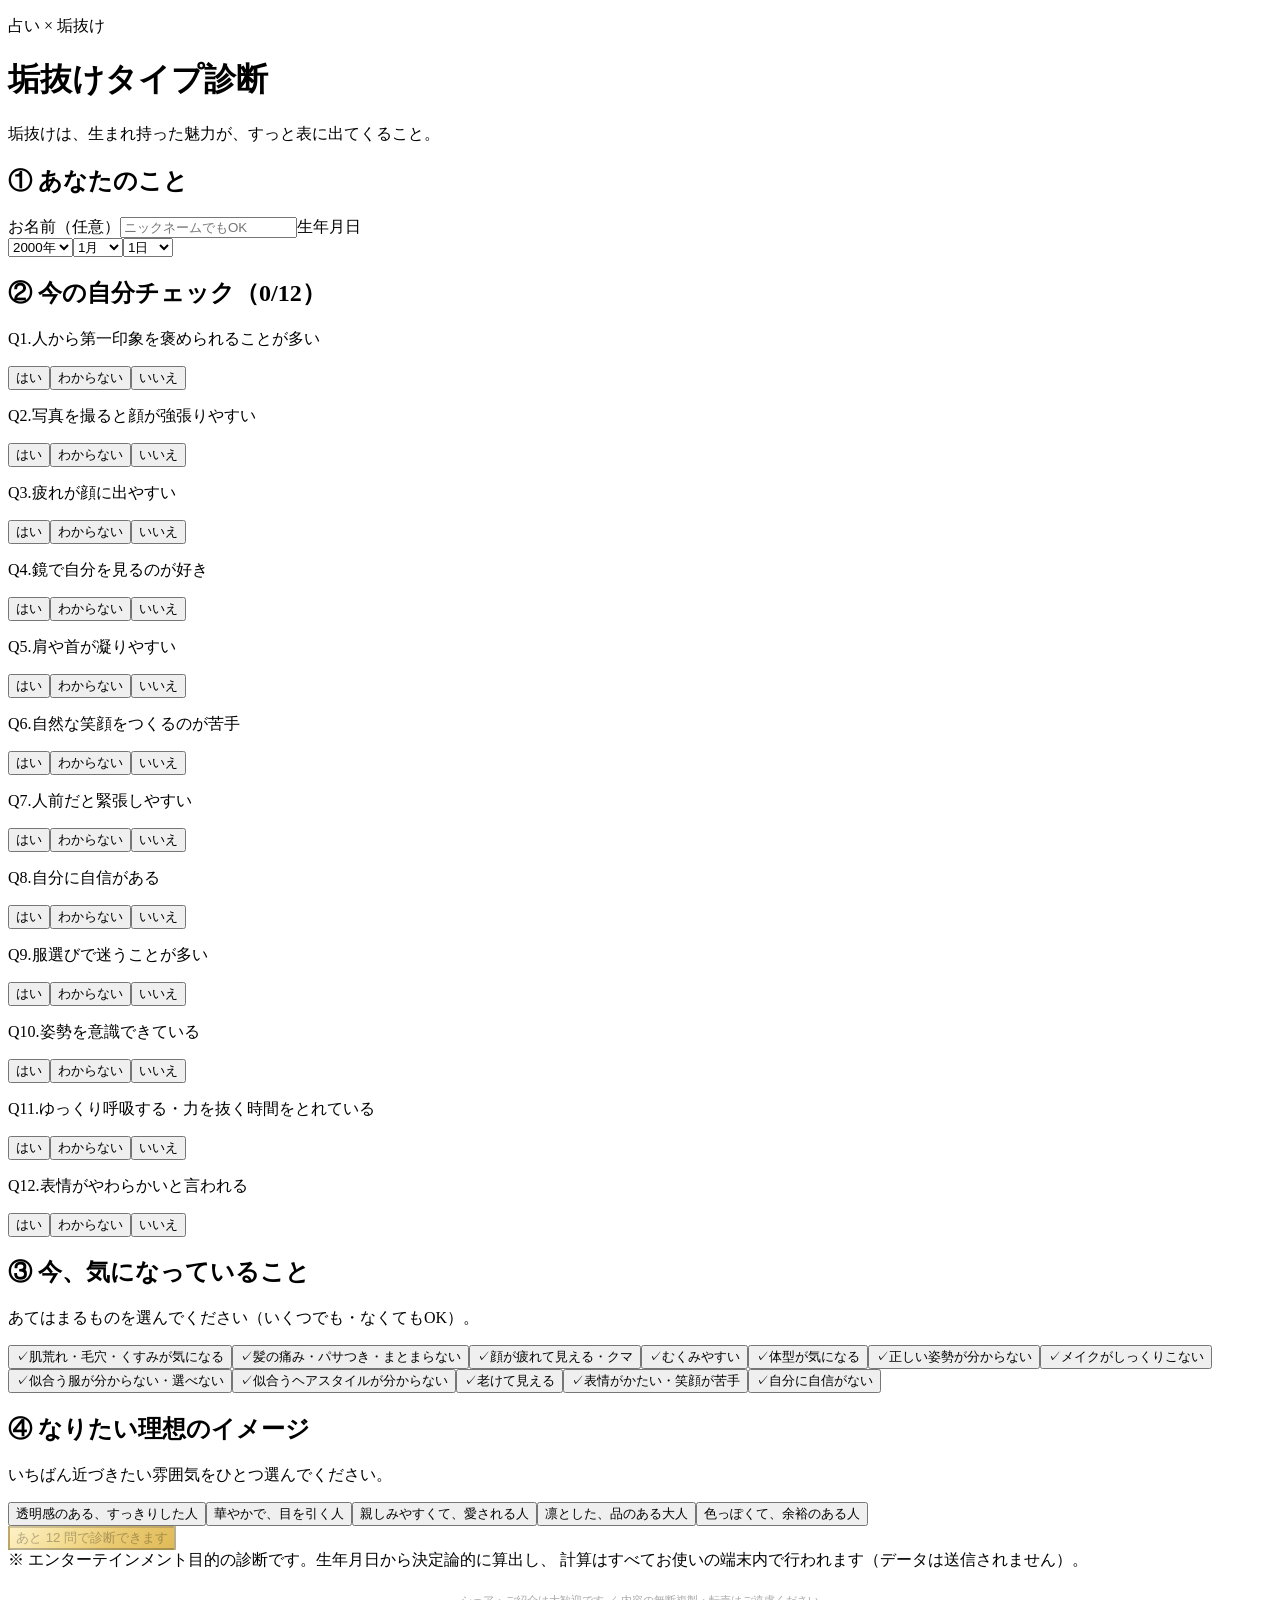
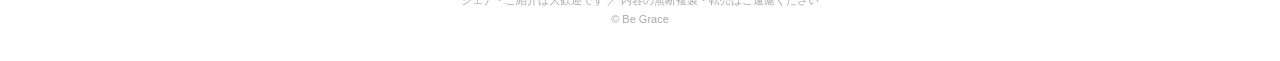
==== commit 1c72ab76: "注意書きの©を改行" ====
--- a/index.html
+++ b/index.html
@@ -1,2 +1,2 @@
-<!DOCTYPE html><!--OgHY67J9wd4s6xjlZNsvx--><html lang="ja"><head><meta charSet="utf-8"/><meta name="viewport" content="width=device-width, initial-scale=1, maximum-scale=5"/><link rel="stylesheet" href="/akanuke/_next/static/css/d28158607d84dee8.css" data-precedence="next"/><link rel="preload" as="script" fetchPriority="low" href="/akanuke/_next/static/chunks/webpack-4a686c1229819976.js"/><script src="/akanuke/_next/static/chunks/4bd1b696-c023c6e3521b1417.js" async=""></script><script src="/akanuke/_next/static/chunks/255-4b11383d5cf3b62c.js" async=""></script><script src="/akanuke/_next/static/chunks/main-app-61ccf8237e847799.js" async=""></script><script src="/akanuke/_next/static/chunks/app/page-dbc3304af1da9355.js" async=""></script><meta name="theme-color" content="#FBF8F1"/><title>垢抜けタイプ診断 — 占い×垢抜け</title><meta name="description" content="垢抜けは、本来の魅力が出る“整った状態”になること。生年月日（四柱推命の五行・西洋占星術・数秘）と今のあなたから、6つの魅力タイプと整え方を占い診断します。スマホ対応・完全無料。"/><meta name="mobile-web-app-capable" content="yes"/><meta name="apple-mobile-web-app-title" content="垢抜け診断"/><meta name="apple-mobile-web-app-status-bar-style" content="default"/><link rel="icon" href="/akanuke/icon.png?57f50782535d871d" type="image/png" sizes="512x512"/><link rel="apple-touch-icon" href="/akanuke/apple-icon.png?347c3d1a9a6c2ef5" type="image/png" sizes="180x180"/><script src="/akanuke/_next/static/chunks/polyfills-42372ed130431b0a.js" noModule=""></script></head><body class="starfield font-serif antialiased"><div hidden=""><!--$--><!--/$--></div><main class="relative z-10 mx-auto max-w-xl px-4 pb-16 pt-8 sm:pt-12"><div><header class="mb-7 text-center"><p class="text-xs tracking-[0.3em] text-gold">占い × 垢抜け</p><h1 class="gold-title mt-1 text-3xl font-bold tracking-wide sm:text-4xl">垢抜けタイプ診断</h1><p class="mt-3 text-sm leading-relaxed text-inksoft">垢抜けは、生まれ持った魅力が、すっと表に出てくること。</p></header><div class="space-y-6"><div class="rounded-3xl border border-gold/25 bg-paper p-5 shadow-soft sm:p-6"><h2 class="mb-4 text-sm font-bold tracking-wide text-golddeep">① あなたのこと</h2><div class="space-y-4"><label class="block"><span class="mb-1.5 block text-sm font-medium text-golddeep/90">お名前（任意）</span><input type="text" placeholder="ニックネームでもOK" class="w-full min-h-[44px] rounded-xl border border-gold/30 bg-cream px-4 py-2.5 text-ink placeholder:text-inksoft/50 focus:border-gold focus:outline-none" value=""/></label><label class="block"><span class="mb-1.5 block text-sm font-medium text-golddeep/90">生年月日</span><div class="flex items-center gap-2"><select class="min-h-[44px] flex-1 rounded-xl border border-gold/30 bg-cream px-3 py-2.5 text-ink focus:border-gold focus:outline-none"><option value="2025">2025<!-- -->年</option><option value="2024">2024<!-- -->年</option><option value="2023">2023<!-- -->年</option><option value="2022">2022<!-- -->年</option><option value="2021">2021<!-- -->年</option><option value="2020">2020<!-- -->年</option><option value="2019">2019<!-- -->年</option><option value="2018">2018<!-- -->年</option><option value="2017">2017<!-- -->年</option><option value="2016">2016<!-- -->年</option><option value="2015">2015<!-- -->年</option><option value="2014">2014<!-- -->年</option><option value="2013">2013<!-- -->年</option><option value="2012">2012<!-- -->年</option><option value="2011">2011<!-- -->年</option><option value="2010">2010<!-- -->年</option><option value="2009">2009<!-- -->年</option><option value="2008">2008<!-- -->年</option><option value="2007">2007<!-- -->年</option><option value="2006">2006<!-- -->年</option><option value="2005">2005<!-- -->年</option><option value="2004">2004<!-- -->年</option><option value="2003">2003<!-- -->年</option><option value="2002">2002<!-- -->年</option><option value="2001">2001<!-- -->年</option><option value="2000" selected="">2000<!-- -->年</option><option value="1999">1999<!-- -->年</option><option value="1998">1998<!-- -->年</option><option value="1997">1997<!-- -->年</option><option value="1996">1996<!-- -->年</option><option value="1995">1995<!-- -->年</option><option value="1994">1994<!-- -->年</option><option value="1993">1993<!-- -->年</option><option value="1992">1992<!-- -->年</option><option value="1991">1991<!-- -->年</option><option value="1990">1990<!-- -->年</option><option value="1989">1989<!-- -->年</option><option value="1988">1988<!-- -->年</option><option value="1987">1987<!-- -->年</option><option value="1986">1986<!-- -->年</option><option value="1985">1985<!-- -->年</option><option value="1984">1984<!-- -->年</option><option value="1983">1983<!-- -->年</option><option value="1982">1982<!-- -->年</option><option value="1981">1981<!-- -->年</option><option value="1980">1980<!-- -->年</option><option value="1979">1979<!-- -->年</option><option value="1978">1978<!-- -->年</option><option value="1977">1977<!-- -->年</option><option value="1976">1976<!-- -->年</option><option value="1975">1975<!-- -->年</option><option value="1974">1974<!-- -->年</option><option value="1973">1973<!-- -->年</option><option value="1972">1972<!-- -->年</option><option value="1971">1971<!-- -->年</option><option value="1970">1970<!-- -->年</option><option value="1969">1969<!-- -->年</option><option value="1968">1968<!-- -->年</option><option value="1967">1967<!-- -->年</option><option value="1966">1966<!-- -->年</option><option value="1965">1965<!-- -->年</option><option value="1964">1964<!-- -->年</option><option value="1963">1963<!-- -->年</option><option value="1962">1962<!-- -->年</option><option value="1961">1961<!-- -->年</option><option value="1960">1960<!-- -->年</option><option value="1959">1959<!-- -->年</option><option value="1958">1958<!-- -->年</option><option value="1957">1957<!-- -->年</option><option value="1956">1956<!-- -->年</option><option value="1955">1955<!-- -->年</option><option value="1954">1954<!-- -->年</option><option value="1953">1953<!-- -->年</option><option value="1952">1952<!-- -->年</option><option value="1951">1951<!-- -->年</option><option value="1950">1950<!-- -->年</option><option value="1949">1949<!-- -->年</option><option value="1948">1948<!-- -->年</option><option value="1947">1947<!-- -->年</option><option value="1946">1946<!-- -->年</option><option value="1945">1945<!-- -->年</option><option value="1944">1944<!-- -->年</option><option value="1943">1943<!-- -->年</option><option value="1942">1942<!-- -->年</option><option value="1941">1941<!-- -->年</option><option value="1940">1940<!-- -->年</option><option value="1939">1939<!-- -->年</option><option value="1938">1938<!-- -->年</option><option value="1937">1937<!-- -->年</option><option value="1936">1936<!-- -->年</option><option value="1935">1935<!-- -->年</option><option value="1934">1934<!-- -->年</option><option value="1933">1933<!-- -->年</option><option value="1932">1932<!-- -->年</option><option value="1931">1931<!-- -->年</option><option value="1930">1930<!-- -->年</option><option value="1929">1929<!-- -->年</option><option value="1928">1928<!-- -->年</option><option value="1927">1927<!-- -->年</option><option value="1926">1926<!-- -->年</option><option value="1925">1925<!-- -->年</option></select><select class="min-h-[44px] flex-1 rounded-xl border border-gold/30 bg-cream px-3 py-2.5 text-ink focus:border-gold focus:outline-none"><option value="1" selected="">1<!-- -->月</option><option value="2">2<!-- -->月</option><option value="3">3<!-- -->月</option><option value="4">4<!-- -->月</option><option value="5">5<!-- -->月</option><option value="6">6<!-- -->月</option><option value="7">7<!-- -->月</option><option value="8">8<!-- -->月</option><option value="9">9<!-- -->月</option><option value="10">10<!-- -->月</option><option value="11">11<!-- -->月</option><option value="12">12<!-- -->月</option></select><select class="min-h-[44px] flex-1 rounded-xl border border-gold/30 bg-cream px-3 py-2.5 text-ink focus:border-gold focus:outline-none"><option value="1" selected="">1<!-- -->日</option><option value="2">2<!-- -->日</option><option value="3">3<!-- -->日</option><option value="4">4<!-- -->日</option><option value="5">5<!-- -->日</option><option value="6">6<!-- -->日</option><option value="7">7<!-- -->日</option><option value="8">8<!-- -->日</option><option value="9">9<!-- -->日</option><option value="10">10<!-- -->日</option><option value="11">11<!-- -->日</option><option value="12">12<!-- -->日</option><option value="13">13<!-- -->日</option><option value="14">14<!-- -->日</option><option value="15">15<!-- -->日</option><option value="16">16<!-- -->日</option><option value="17">17<!-- -->日</option><option value="18">18<!-- -->日</option><option value="19">19<!-- -->日</option><option value="20">20<!-- -->日</option><option value="21">21<!-- -->日</option><option value="22">22<!-- -->日</option><option value="23">23<!-- -->日</option><option value="24">24<!-- -->日</option><option value="25">25<!-- -->日</option><option value="26">26<!-- -->日</option><option value="27">27<!-- -->日</option><option value="28">28<!-- -->日</option><option value="29">29<!-- -->日</option><option value="30">30<!-- -->日</option><option value="31">31<!-- -->日</option></select></div></label></div></div><div class="rounded-3xl border border-gold/25 bg-paper p-5 shadow-soft sm:p-6"><h2 class="mb-4 text-sm font-bold tracking-wide text-golddeep">② 今の自分チェック（0/12）</h2><div class="space-y-4"><div class="mb-4 h-1.5 w-full overflow-hidden rounded-full bg-gold/15"><div class="h-full rounded-full bg-gradient-to-r from-gold to-golddeep transition-all" style="width:0%"></div></div><div class="space-y-4"><div><p class="mb-2 text-sm leading-snug text-ink/90"><span class="mr-1.5 text-gold">Q<!-- -->1<!-- -->.</span>人から第一印象を褒められることが多い</p><div class="grid grid-cols-3 gap-2"><button type="button" class="min-h-[44px] rounded-xl border px-2 py-2.5 text-sm font-semibold transition active:scale-95 border-gold/40 text-golddeep hover:bg-gold/5">はい</button><button type="button" class="min-h-[44px] rounded-xl border px-2 py-2.5 text-sm font-semibold transition active:scale-95 border-gold/40 text-golddeep hover:bg-gold/5">わからない</button><button type="button" class="min-h-[44px] rounded-xl border px-2 py-2.5 text-sm font-semibold transition active:scale-95 border-gold/40 text-golddeep hover:bg-gold/5">いいえ</button></div></div><div><p class="mb-2 text-sm leading-snug text-ink/90"><span class="mr-1.5 text-gold">Q<!-- -->2<!-- -->.</span>写真を撮ると顔が強張りやすい</p><div class="grid grid-cols-3 gap-2"><button type="button" class="min-h-[44px] rounded-xl border px-2 py-2.5 text-sm font-semibold transition active:scale-95 border-gold/40 text-golddeep hover:bg-gold/5">はい</button><button type="button" class="min-h-[44px] rounded-xl border px-2 py-2.5 text-sm font-semibold transition active:scale-95 border-gold/40 text-golddeep hover:bg-gold/5">わからない</button><button type="button" class="min-h-[44px] rounded-xl border px-2 py-2.5 text-sm font-semibold transition active:scale-95 border-gold/40 text-golddeep hover:bg-gold/5">いいえ</button></div></div><div><p class="mb-2 text-sm leading-snug text-ink/90"><span class="mr-1.5 text-gold">Q<!-- -->3<!-- -->.</span>疲れが顔に出やすい</p><div class="grid grid-cols-3 gap-2"><button type="button" class="min-h-[44px] rounded-xl border px-2 py-2.5 text-sm font-semibold transition active:scale-95 border-gold/40 text-golddeep hover:bg-gold/5">はい</button><button type="button" class="min-h-[44px] rounded-xl border px-2 py-2.5 text-sm font-semibold transition active:scale-95 border-gold/40 text-golddeep hover:bg-gold/5">わからない</button><button type="button" class="min-h-[44px] rounded-xl border px-2 py-2.5 text-sm font-semibold transition active:scale-95 border-gold/40 text-golddeep hover:bg-gold/5">いいえ</button></div></div><div><p class="mb-2 text-sm leading-snug text-ink/90"><span class="mr-1.5 text-gold">Q<!-- -->4<!-- -->.</span>鏡で自分を見るのが好き</p><div class="grid grid-cols-3 gap-2"><button type="button" class="min-h-[44px] rounded-xl border px-2 py-2.5 text-sm font-semibold transition active:scale-95 border-gold/40 text-golddeep hover:bg-gold/5">はい</button><button type="button" class="min-h-[44px] rounded-xl border px-2 py-2.5 text-sm font-semibold transition active:scale-95 border-gold/40 text-golddeep hover:bg-gold/5">わからない</button><button type="button" class="min-h-[44px] rounded-xl border px-2 py-2.5 text-sm font-semibold transition active:scale-95 border-gold/40 text-golddeep hover:bg-gold/5">いいえ</button></div></div><div><p class="mb-2 text-sm leading-snug text-ink/90"><span class="mr-1.5 text-gold">Q<!-- -->5<!-- -->.</span>肩や首が凝りやすい</p><div class="grid grid-cols-3 gap-2"><button type="button" class="min-h-[44px] rounded-xl border px-2 py-2.5 text-sm font-semibold transition active:scale-95 border-gold/40 text-golddeep hover:bg-gold/5">はい</button><button type="button" class="min-h-[44px] rounded-xl border px-2 py-2.5 text-sm font-semibold transition active:scale-95 border-gold/40 text-golddeep hover:bg-gold/5">わからない</button><button type="button" class="min-h-[44px] rounded-xl border px-2 py-2.5 text-sm font-semibold transition active:scale-95 border-gold/40 text-golddeep hover:bg-gold/5">いいえ</button></div></div><div><p class="mb-2 text-sm leading-snug text-ink/90"><span class="mr-1.5 text-gold">Q<!-- -->6<!-- -->.</span>自然な笑顔をつくるのが苦手</p><div class="grid grid-cols-3 gap-2"><button type="button" class="min-h-[44px] rounded-xl border px-2 py-2.5 text-sm font-semibold transition active:scale-95 border-gold/40 text-golddeep hover:bg-gold/5">はい</button><button type="button" class="min-h-[44px] rounded-xl border px-2 py-2.5 text-sm font-semibold transition active:scale-95 border-gold/40 text-golddeep hover:bg-gold/5">わからない</button><button type="button" class="min-h-[44px] rounded-xl border px-2 py-2.5 text-sm font-semibold transition active:scale-95 border-gold/40 text-golddeep hover:bg-gold/5">いいえ</button></div></div><div><p class="mb-2 text-sm leading-snug text-ink/90"><span class="mr-1.5 text-gold">Q<!-- -->7<!-- -->.</span>人前だと緊張しやすい</p><div class="grid grid-cols-3 gap-2"><button type="button" class="min-h-[44px] rounded-xl border px-2 py-2.5 text-sm font-semibold transition active:scale-95 border-gold/40 text-golddeep hover:bg-gold/5">はい</button><button type="button" class="min-h-[44px] rounded-xl border px-2 py-2.5 text-sm font-semibold transition active:scale-95 border-gold/40 text-golddeep hover:bg-gold/5">わからない</button><button type="button" class="min-h-[44px] rounded-xl border px-2 py-2.5 text-sm font-semibold transition active:scale-95 border-gold/40 text-golddeep hover:bg-gold/5">いいえ</button></div></div><div><p class="mb-2 text-sm leading-snug text-ink/90"><span class="mr-1.5 text-gold">Q<!-- -->8<!-- -->.</span>自分に自信がある</p><div class="grid grid-cols-3 gap-2"><button type="button" class="min-h-[44px] rounded-xl border px-2 py-2.5 text-sm font-semibold transition active:scale-95 border-gold/40 text-golddeep hover:bg-gold/5">はい</button><button type="button" class="min-h-[44px] rounded-xl border px-2 py-2.5 text-sm font-semibold transition active:scale-95 border-gold/40 text-golddeep hover:bg-gold/5">わからない</button><button type="button" class="min-h-[44px] rounded-xl border px-2 py-2.5 text-sm font-semibold transition active:scale-95 border-gold/40 text-golddeep hover:bg-gold/5">いいえ</button></div></div><div><p class="mb-2 text-sm leading-snug text-ink/90"><span class="mr-1.5 text-gold">Q<!-- -->9<!-- -->.</span>服選びで迷うことが多い</p><div class="grid grid-cols-3 gap-2"><button type="button" class="min-h-[44px] rounded-xl border px-2 py-2.5 text-sm font-semibold transition active:scale-95 border-gold/40 text-golddeep hover:bg-gold/5">はい</button><button type="button" class="min-h-[44px] rounded-xl border px-2 py-2.5 text-sm font-semibold transition active:scale-95 border-gold/40 text-golddeep hover:bg-gold/5">わからない</button><button type="button" class="min-h-[44px] rounded-xl border px-2 py-2.5 text-sm font-semibold transition active:scale-95 border-gold/40 text-golddeep hover:bg-gold/5">いいえ</button></div></div><div><p class="mb-2 text-sm leading-snug text-ink/90"><span class="mr-1.5 text-gold">Q<!-- -->10<!-- -->.</span>姿勢を意識できている</p><div class="grid grid-cols-3 gap-2"><button type="button" class="min-h-[44px] rounded-xl border px-2 py-2.5 text-sm font-semibold transition active:scale-95 border-gold/40 text-golddeep hover:bg-gold/5">はい</button><button type="button" class="min-h-[44px] rounded-xl border px-2 py-2.5 text-sm font-semibold transition active:scale-95 border-gold/40 text-golddeep hover:bg-gold/5">わからない</button><button type="button" class="min-h-[44px] rounded-xl border px-2 py-2.5 text-sm font-semibold transition active:scale-95 border-gold/40 text-golddeep hover:bg-gold/5">いいえ</button></div></div><div><p class="mb-2 text-sm leading-snug text-ink/90"><span class="mr-1.5 text-gold">Q<!-- -->11<!-- -->.</span>ゆっくり呼吸する・力を抜く時間をとれている</p><div class="grid grid-cols-3 gap-2"><button type="button" class="min-h-[44px] rounded-xl border px-2 py-2.5 text-sm font-semibold transition active:scale-95 border-gold/40 text-golddeep hover:bg-gold/5">はい</button><button type="button" class="min-h-[44px] rounded-xl border px-2 py-2.5 text-sm font-semibold transition active:scale-95 border-gold/40 text-golddeep hover:bg-gold/5">わからない</button><button type="button" class="min-h-[44px] rounded-xl border px-2 py-2.5 text-sm font-semibold transition active:scale-95 border-gold/40 text-golddeep hover:bg-gold/5">いいえ</button></div></div><div><p class="mb-2 text-sm leading-snug text-ink/90"><span class="mr-1.5 text-gold">Q<!-- -->12<!-- -->.</span>表情がやわらかいと言われる</p><div class="grid grid-cols-3 gap-2"><button type="button" class="min-h-[44px] rounded-xl border px-2 py-2.5 text-sm font-semibold transition active:scale-95 border-gold/40 text-golddeep hover:bg-gold/5">はい</button><button type="button" class="min-h-[44px] rounded-xl border px-2 py-2.5 text-sm font-semibold transition active:scale-95 border-gold/40 text-golddeep hover:bg-gold/5">わからない</button><button type="button" class="min-h-[44px] rounded-xl border px-2 py-2.5 text-sm font-semibold transition active:scale-95 border-gold/40 text-golddeep hover:bg-gold/5">いいえ</button></div></div></div></div></div><div class="rounded-3xl border border-gold/25 bg-paper p-5 shadow-soft sm:p-6"><h2 class="mb-4 text-sm font-bold tracking-wide text-golddeep">③ 今、気になっていること</h2><div class="space-y-4"><p class="-mt-1 mb-1 text-xs text-inksoft">あてはまるものを選んでください（いくつでも・なくてもOK）。</p><div class="space-y-2"><button type="button" class="flex min-h-[44px] w-full items-center gap-3 rounded-xl border px-4 py-2.5 text-left text-sm font-medium leading-snug transition active:scale-[0.99] border-gold/40 text-ink hover:bg-gold/5"><span aria-hidden="true" class="grid h-5 w-5 shrink-0 place-items-center rounded-md border text-xs border-gold/50 text-transparent">✓</span>肌荒れ・毛穴・くすみが気になる</button><button type="button" class="flex min-h-[44px] w-full items-center gap-3 rounded-xl border px-4 py-2.5 text-left text-sm font-medium leading-snug transition active:scale-[0.99] border-gold/40 text-ink hover:bg-gold/5"><span aria-hidden="true" class="grid h-5 w-5 shrink-0 place-items-center rounded-md border text-xs border-gold/50 text-transparent">✓</span>髪の痛み・パサつき・まとまらない</button><button type="button" class="flex min-h-[44px] w-full items-center gap-3 rounded-xl border px-4 py-2.5 text-left text-sm font-medium leading-snug transition active:scale-[0.99] border-gold/40 text-ink hover:bg-gold/5"><span aria-hidden="true" class="grid h-5 w-5 shrink-0 place-items-center rounded-md border text-xs border-gold/50 text-transparent">✓</span>顔が疲れて見える・クマ</button><button type="button" class="flex min-h-[44px] w-full items-center gap-3 rounded-xl border px-4 py-2.5 text-left text-sm font-medium leading-snug transition active:scale-[0.99] border-gold/40 text-ink hover:bg-gold/5"><span aria-hidden="true" class="grid h-5 w-5 shrink-0 place-items-center rounded-md border text-xs border-gold/50 text-transparent">✓</span>むくみやすい</button><button type="button" class="flex min-h-[44px] w-full items-center gap-3 rounded-xl border px-4 py-2.5 text-left text-sm font-medium leading-snug transition active:scale-[0.99] border-gold/40 text-ink hover:bg-gold/5"><span aria-hidden="true" class="grid h-5 w-5 shrink-0 place-items-center rounded-md border text-xs border-gold/50 text-transparent">✓</span>体型が気になる</button><button type="button" class="flex min-h-[44px] w-full items-center gap-3 rounded-xl border px-4 py-2.5 text-left text-sm font-medium leading-snug transition active:scale-[0.99] border-gold/40 text-ink hover:bg-gold/5"><span aria-hidden="true" class="grid h-5 w-5 shrink-0 place-items-center rounded-md border text-xs border-gold/50 text-transparent">✓</span>正しい姿勢が分からない</button><button type="button" class="flex min-h-[44px] w-full items-center gap-3 rounded-xl border px-4 py-2.5 text-left text-sm font-medium leading-snug transition active:scale-[0.99] border-gold/40 text-ink hover:bg-gold/5"><span aria-hidden="true" class="grid h-5 w-5 shrink-0 place-items-center rounded-md border text-xs border-gold/50 text-transparent">✓</span>メイクがしっくりこない</button><button type="button" class="flex min-h-[44px] w-full items-center gap-3 rounded-xl border px-4 py-2.5 text-left text-sm font-medium leading-snug transition active:scale-[0.99] border-gold/40 text-ink hover:bg-gold/5"><span aria-hidden="true" class="grid h-5 w-5 shrink-0 place-items-center rounded-md border text-xs border-gold/50 text-transparent">✓</span>似合う服が分からない・選べない</button><button type="button" class="flex min-h-[44px] w-full items-center gap-3 rounded-xl border px-4 py-2.5 text-left text-sm font-medium leading-snug transition active:scale-[0.99] border-gold/40 text-ink hover:bg-gold/5"><span aria-hidden="true" class="grid h-5 w-5 shrink-0 place-items-center rounded-md border text-xs border-gold/50 text-transparent">✓</span>似合うヘアスタイルが分からない</button><button type="button" class="flex min-h-[44px] w-full items-center gap-3 rounded-xl border px-4 py-2.5 text-left text-sm font-medium leading-snug transition active:scale-[0.99] border-gold/40 text-ink hover:bg-gold/5"><span aria-hidden="true" class="grid h-5 w-5 shrink-0 place-items-center rounded-md border text-xs border-gold/50 text-transparent">✓</span>老けて見える</button><button type="button" class="flex min-h-[44px] w-full items-center gap-3 rounded-xl border px-4 py-2.5 text-left text-sm font-medium leading-snug transition active:scale-[0.99] border-gold/40 text-ink hover:bg-gold/5"><span aria-hidden="true" class="grid h-5 w-5 shrink-0 place-items-center rounded-md border text-xs border-gold/50 text-transparent">✓</span>表情がかたい・笑顔が苦手</button><button type="button" class="flex min-h-[44px] w-full items-center gap-3 rounded-xl border px-4 py-2.5 text-left text-sm font-medium leading-snug transition active:scale-[0.99] border-gold/40 text-ink hover:bg-gold/5"><span aria-hidden="true" class="grid h-5 w-5 shrink-0 place-items-center rounded-md border text-xs border-gold/50 text-transparent">✓</span>自分に自信がない</button></div></div></div><div class="rounded-3xl border border-gold/25 bg-paper p-5 shadow-soft sm:p-6"><h2 class="mb-4 text-sm font-bold tracking-wide text-golddeep">④ なりたい理想のイメージ</h2><div class="space-y-4"><p class="-mt-1 mb-1 text-xs text-inksoft">いちばん近づきたい雰囲気をひとつ選んでください。</p><div class="space-y-2"><button type="button" class="min-h-[44px] w-full rounded-xl border px-4 py-2.5 text-left text-sm font-medium leading-snug transition active:scale-[0.99] border-gold/40 text-ink hover:bg-gold/5">透明感のある、すっきりした人</button><button type="button" class="min-h-[44px] w-full rounded-xl border px-4 py-2.5 text-left text-sm font-medium leading-snug transition active:scale-[0.99] border-gold/40 text-ink hover:bg-gold/5">華やかで、目を引く人</button><button type="button" class="min-h-[44px] w-full rounded-xl border px-4 py-2.5 text-left text-sm font-medium leading-snug transition active:scale-[0.99] border-gold/40 text-ink hover:bg-gold/5">親しみやすくて、愛される人</button><button type="button" class="min-h-[44px] w-full rounded-xl border px-4 py-2.5 text-left text-sm font-medium leading-snug transition active:scale-[0.99] border-gold/40 text-ink hover:bg-gold/5">凛とした、品のある大人</button><button type="button" class="min-h-[44px] w-full rounded-xl border px-4 py-2.5 text-left text-sm font-medium leading-snug transition active:scale-[0.99] border-gold/40 text-ink hover:bg-gold/5">色っぽくて、余裕のある人</button></div></div></div><button type="button" disabled="" class="btn-shine relative w-full overflow-hidden rounded-2xl py-4 text-lg font-bold text-[#6f520f] shadow-[0_10px_30px_-8px_rgba(225,190,90,0.75)] transition active:scale-[0.99] hover:brightness-[1.04] disabled:cursor-not-allowed disabled:opacity-40 disabled:shadow-none" style="background-image:linear-gradient(135deg, #FDF1C6 0%, #F4DD93 36%, #EBCB73 62%, #DFBA57 100%)"><span aria-hidden="true" class="pointer-events-none absolute inset-x-0 top-0 h-1/2 rounded-t-2xl bg-gradient-to-b from-white/55 to-transparent"></span><span class="relative drop-shadow-[0_1px_0_rgba(255,255,255,0.6)]">あと 12 問で診断できます</span></button></div></div><footer class="mt-12 text-center text-xs text-inksoft/60">※ エンターテインメント目的の診断です。生年月日から決定論的に算出し、 計算はすべてお使いの端末内で行われます（データは送信されません）。</footer></main><!--$--><!--/$--><script src="/akanuke/_next/static/chunks/webpack-4a686c1229819976.js" id="_R_" async=""></script><script>(self.__next_f=self.__next_f||[]).push([0])</script><script>self.__next_f.push([1,"1:\"$Sreact.fragment\"\n2:I[9766,[],\"\"]\n3:I[8924,[],\"\"]\n4:I[1959,[],\"ClientPageRoot\"]\n5:I[8615,[\"974\",\"static/chunks/app/page-dbc3304af1da9355.js\"],\"default\"]\n8:I[4431,[],\"OutletBoundary\"]\na:I[5278,[],\"AsyncMetadataOutlet\"]\nc:I[4431,[],\"ViewportBoundary\"]\ne:I[4431,[],\"MetadataBoundary\"]\nf:\"$Sreact.suspense\"\n11:I[7150,[],\"\"]\n:HL[\"/akanuke/_next/static/css/d28158607d84dee8.css\",\"style\"]\n"])</script><script>self.__next_f.push([1,"0:{\"P\":null,\"b\":\"OgHY67J9wd4s6xjlZNsvx\",\"p\":\"/akanuke\",\"c\":[\"\",\"\"],\"i\":false,\"f\":[[[\"\",{\"children\":[\"__PAGE__\",{}]},\"$undefined\",\"$undefined\",true],[\"\",[\"$\",\"$1\",\"c\",{\"children\":[[[\"$\",\"link\",\"0\",{\"rel\":\"stylesheet\",\"href\":\"/akanuke/_next/static/css/d28158607d84dee8.css\",\"precedence\":\"next\",\"crossOrigin\":\"$undefined\",\"nonce\":\"$undefined\"}]],[\"$\",\"html\",null,{\"lang\":\"ja\",\"children\":[\"$\",\"body\",null,{\"className\":\"starfield font-serif antialiased\",\"children\":[\"$\",\"$L2\",null,{\"parallelRouterKey\":\"children\",\"error\":\"$undefined\",\"errorStyles\":\"$undefined\",\"errorScripts\":\"$undefined\",\"template\":[\"$\",\"$L3\",null,{}],\"templateStyles\":\"$undefined\",\"templateScripts\":\"$undefined\",\"notFound\":[[[\"$\",\"title\",null,{\"children\":\"404: This page could not be found.\"}],[\"$\",\"div\",null,{\"style\":{\"fontFamily\":\"system-ui,\\\"Segoe UI\\\",Roboto,Helvetica,Arial,sans-serif,\\\"Apple Color Emoji\\\",\\\"Segoe UI Emoji\\\"\",\"height\":\"100vh\",\"textAlign\":\"center\",\"display\":\"flex\",\"flexDirection\":\"column\",\"alignItems\":\"center\",\"justifyContent\":\"center\"},\"children\":[\"$\",\"div\",null,{\"children\":[[\"$\",\"style\",null,{\"dangerouslySetInnerHTML\":{\"__html\":\"body{color:#000;background:#fff;margin:0}.next-error-h1{border-right:1px solid rgba(0,0,0,.3)}@media (prefers-color-scheme:dark){body{color:#fff;background:#000}.next-error-h1{border-right:1px solid rgba(255,255,255,.3)}}\"}}],[\"$\",\"h1\",null,{\"className\":\"next-error-h1\",\"style\":{\"display\":\"inline-block\",\"margin\":\"0 20px 0 0\",\"padding\":\"0 23px 0 0\",\"fontSize\":24,\"fontWeight\":500,\"verticalAlign\":\"top\",\"lineHeight\":\"49px\"},\"children\":404}],[\"$\",\"div\",null,{\"style\":{\"display\":\"inline-block\"},\"children\":[\"$\",\"h2\",null,{\"style\":{\"fontSize\":14,\"fontWeight\":400,\"lineHeight\":\"49px\",\"margin\":0},\"children\":\"This page could not be found.\"}]}]]}]}]],[]],\"forbidden\":\"$undefined\",\"unauthorized\":\"$undefined\"}]}]}]]}],{\"children\":[\"__PAGE__\",[\"$\",\"$1\",\"c\",{\"children\":[[\"$\",\"$L4\",null,{\"Component\":\"$5\",\"searchParams\":{},\"params\":{},\"promises\":[\"$@6\",\"$@7\"]}],null,[\"$\",\"$L8\",null,{\"children\":[\"$L9\",[\"$\",\"$La\",null,{\"promise\":\"$@b\"}]]}]]}],{},null,false]},null,false],[\"$\",\"$1\",\"h\",{\"children\":[null,[[\"$\",\"$Lc\",null,{\"children\":\"$Ld\"}],null],[\"$\",\"$Le\",null,{\"children\":[\"$\",\"div\",null,{\"hidden\":true,\"children\":[\"$\",\"$f\",null,{\"fallback\":null,\"children\":\"$L10\"}]}]}]]}],false]],\"m\":\"$undefined\",\"G\":[\"$11\",[]],\"s\":false,\"S\":true}\n"])</script><script>self.__next_f.push([1,"6:{}\n7:\"$0:f:0:1:2:children:1:props:children:0:props:params\"\n"])</script><script>self.__next_f.push([1,"d:[[\"$\",\"meta\",\"0\",{\"charSet\":\"utf-8\"}],[\"$\",\"meta\",\"1\",{\"name\":\"viewport\",\"content\":\"width=device-width, initial-scale=1, maximum-scale=5\"}],[\"$\",\"meta\",\"2\",{\"name\":\"theme-color\",\"content\":\"#FBF8F1\"}]]\n9:null\n"])</script><script>self.__next_f.push([1,"12:I[622,[],\"IconMark\"]\n"])</script><script>self.__next_f.push([1,"b:{\"metadata\":[[\"$\",\"title\",\"0\",{\"children\":\"垢抜けタイプ診断 — 占い×垢抜け\"}],[\"$\",\"meta\",\"1\",{\"name\":\"description\",\"content\":\"垢抜けは、本来の魅力が出る“整った状態”になること。生年月日（四柱推命の五行・西洋占星術・数秘）と今のあなたから、6つの魅力タイプと整え方を占い診断します。スマホ対応・完全無料。\"}],[\"$\",\"meta\",\"2\",{\"name\":\"mobile-web-app-capable\",\"content\":\"yes\"}],[\"$\",\"meta\",\"3\",{\"name\":\"apple-mobile-web-app-title\",\"content\":\"垢抜け診断\"}],[\"$\",\"meta\",\"4\",{\"name\":\"apple-mobile-web-app-status-bar-style\",\"content\":\"default\"}],[\"$\",\"link\",\"5\",{\"rel\":\"icon\",\"href\":\"/akanuke/icon.png?57f50782535d871d\",\"type\":\"image/png\",\"sizes\":\"512x512\"}],[\"$\",\"link\",\"6\",{\"rel\":\"apple-touch-icon\",\"href\":\"/akanuke/apple-icon.png?347c3d1a9a6c2ef5\",\"type\":\"image/png\",\"sizes\":\"180x180\"}],[\"$\",\"$L12\",\"7\",{}]],\"error\":null,\"digest\":\"$undefined\"}\n"])</script><script>self.__next_f.push([1,"10:\"$b:metadata\"\n"])</script><div class="bg-copyright" style="text-align:center;font-size:11px;color:#9a9a9a;opacity:.85;padding:20px 12px 24px;line-height:1.7;font-family:-apple-system,sans-serif;">シェア・ご紹介は大歓迎です ／ 内容の無断複製・転売はご遠慮ください　© Be Grace</div>
+<!DOCTYPE html><!--OgHY67J9wd4s6xjlZNsvx--><html lang="ja"><head><meta charSet="utf-8"/><meta name="viewport" content="width=device-width, initial-scale=1, maximum-scale=5"/><link rel="stylesheet" href="/akanuke/_next/static/css/d28158607d84dee8.css" data-precedence="next"/><link rel="preload" as="script" fetchPriority="low" href="/akanuke/_next/static/chunks/webpack-4a686c1229819976.js"/><script src="/akanuke/_next/static/chunks/4bd1b696-c023c6e3521b1417.js" async=""></script><script src="/akanuke/_next/static/chunks/255-4b11383d5cf3b62c.js" async=""></script><script src="/akanuke/_next/static/chunks/main-app-61ccf8237e847799.js" async=""></script><script src="/akanuke/_next/static/chunks/app/page-dbc3304af1da9355.js" async=""></script><meta name="theme-color" content="#FBF8F1"/><title>垢抜けタイプ診断 — 占い×垢抜け</title><meta name="description" content="垢抜けは、本来の魅力が出る“整った状態”になること。生年月日（四柱推命の五行・西洋占星術・数秘）と今のあなたから、6つの魅力タイプと整え方を占い診断します。スマホ対応・完全無料。"/><meta name="mobile-web-app-capable" content="yes"/><meta name="apple-mobile-web-app-title" content="垢抜け診断"/><meta name="apple-mobile-web-app-status-bar-style" content="default"/><link rel="icon" href="/akanuke/icon.png?57f50782535d871d" type="image/png" sizes="512x512"/><link rel="apple-touch-icon" href="/akanuke/apple-icon.png?347c3d1a9a6c2ef5" type="image/png" sizes="180x180"/><script src="/akanuke/_next/static/chunks/polyfills-42372ed130431b0a.js" noModule=""></script></head><body class="starfield font-serif antialiased"><div hidden=""><!--$--><!--/$--></div><main class="relative z-10 mx-auto max-w-xl px-4 pb-16 pt-8 sm:pt-12"><div><header class="mb-7 text-center"><p class="text-xs tracking-[0.3em] text-gold">占い × 垢抜け</p><h1 class="gold-title mt-1 text-3xl font-bold tracking-wide sm:text-4xl">垢抜けタイプ診断</h1><p class="mt-3 text-sm leading-relaxed text-inksoft">垢抜けは、生まれ持った魅力が、すっと表に出てくること。</p></header><div class="space-y-6"><div class="rounded-3xl border border-gold/25 bg-paper p-5 shadow-soft sm:p-6"><h2 class="mb-4 text-sm font-bold tracking-wide text-golddeep">① あなたのこと</h2><div class="space-y-4"><label class="block"><span class="mb-1.5 block text-sm font-medium text-golddeep/90">お名前（任意）</span><input type="text" placeholder="ニックネームでもOK" class="w-full min-h-[44px] rounded-xl border border-gold/30 bg-cream px-4 py-2.5 text-ink placeholder:text-inksoft/50 focus:border-gold focus:outline-none" value=""/></label><label class="block"><span class="mb-1.5 block text-sm font-medium text-golddeep/90">生年月日</span><div class="flex items-center gap-2"><select class="min-h-[44px] flex-1 rounded-xl border border-gold/30 bg-cream px-3 py-2.5 text-ink focus:border-gold focus:outline-none"><option value="2025">2025<!-- -->年</option><option value="2024">2024<!-- -->年</option><option value="2023">2023<!-- -->年</option><option value="2022">2022<!-- -->年</option><option value="2021">2021<!-- -->年</option><option value="2020">2020<!-- -->年</option><option value="2019">2019<!-- -->年</option><option value="2018">2018<!-- -->年</option><option value="2017">2017<!-- -->年</option><option value="2016">2016<!-- -->年</option><option value="2015">2015<!-- -->年</option><option value="2014">2014<!-- -->年</option><option value="2013">2013<!-- -->年</option><option value="2012">2012<!-- -->年</option><option value="2011">2011<!-- -->年</option><option value="2010">2010<!-- -->年</option><option value="2009">2009<!-- -->年</option><option value="2008">2008<!-- -->年</option><option value="2007">2007<!-- -->年</option><option value="2006">2006<!-- -->年</option><option value="2005">2005<!-- -->年</option><option value="2004">2004<!-- -->年</option><option value="2003">2003<!-- -->年</option><option value="2002">2002<!-- -->年</option><option value="2001">2001<!-- -->年</option><option value="2000" selected="">2000<!-- -->年</option><option value="1999">1999<!-- -->年</option><option value="1998">1998<!-- -->年</option><option value="1997">1997<!-- -->年</option><option value="1996">1996<!-- -->年</option><option value="1995">1995<!-- -->年</option><option value="1994">1994<!-- -->年</option><option value="1993">1993<!-- -->年</option><option value="1992">1992<!-- -->年</option><option value="1991">1991<!-- -->年</option><option value="1990">1990<!-- -->年</option><option value="1989">1989<!-- -->年</option><option value="1988">1988<!-- -->年</option><option value="1987">1987<!-- -->年</option><option value="1986">1986<!-- -->年</option><option value="1985">1985<!-- -->年</option><option value="1984">1984<!-- -->年</option><option value="1983">1983<!-- -->年</option><option value="1982">1982<!-- -->年</option><option value="1981">1981<!-- -->年</option><option value="1980">1980<!-- -->年</option><option value="1979">1979<!-- -->年</option><option value="1978">1978<!-- -->年</option><option value="1977">1977<!-- -->年</option><option value="1976">1976<!-- -->年</option><option value="1975">1975<!-- -->年</option><option value="1974">1974<!-- -->年</option><option value="1973">1973<!-- -->年</option><option value="1972">1972<!-- -->年</option><option value="1971">1971<!-- -->年</option><option value="1970">1970<!-- -->年</option><option value="1969">1969<!-- -->年</option><option value="1968">1968<!-- -->年</option><option value="1967">1967<!-- -->年</option><option value="1966">1966<!-- -->年</option><option value="1965">1965<!-- -->年</option><option value="1964">1964<!-- -->年</option><option value="1963">1963<!-- -->年</option><option value="1962">1962<!-- -->年</option><option value="1961">1961<!-- -->年</option><option value="1960">1960<!-- -->年</option><option value="1959">1959<!-- -->年</option><option value="1958">1958<!-- -->年</option><option value="1957">1957<!-- -->年</option><option value="1956">1956<!-- -->年</option><option value="1955">1955<!-- -->年</option><option value="1954">1954<!-- -->年</option><option value="1953">1953<!-- -->年</option><option value="1952">1952<!-- -->年</option><option value="1951">1951<!-- -->年</option><option value="1950">1950<!-- -->年</option><option value="1949">1949<!-- -->年</option><option value="1948">1948<!-- -->年</option><option value="1947">1947<!-- -->年</option><option value="1946">1946<!-- -->年</option><option value="1945">1945<!-- -->年</option><option value="1944">1944<!-- -->年</option><option value="1943">1943<!-- -->年</option><option value="1942">1942<!-- -->年</option><option value="1941">1941<!-- -->年</option><option value="1940">1940<!-- -->年</option><option value="1939">1939<!-- -->年</option><option value="1938">1938<!-- -->年</option><option value="1937">1937<!-- -->年</option><option value="1936">1936<!-- -->年</option><option value="1935">1935<!-- -->年</option><option value="1934">1934<!-- -->年</option><option value="1933">1933<!-- -->年</option><option value="1932">1932<!-- -->年</option><option value="1931">1931<!-- -->年</option><option value="1930">1930<!-- -->年</option><option value="1929">1929<!-- -->年</option><option value="1928">1928<!-- -->年</option><option value="1927">1927<!-- -->年</option><option value="1926">1926<!-- -->年</option><option value="1925">1925<!-- -->年</option></select><select class="min-h-[44px] flex-1 rounded-xl border border-gold/30 bg-cream px-3 py-2.5 text-ink focus:border-gold focus:outline-none"><option value="1" selected="">1<!-- -->月</option><option value="2">2<!-- -->月</option><option value="3">3<!-- -->月</option><option value="4">4<!-- -->月</option><option value="5">5<!-- -->月</option><option value="6">6<!-- -->月</option><option value="7">7<!-- -->月</option><option value="8">8<!-- -->月</option><option value="9">9<!-- -->月</option><option value="10">10<!-- -->月</option><option value="11">11<!-- -->月</option><option value="12">12<!-- -->月</option></select><select class="min-h-[44px] flex-1 rounded-xl border border-gold/30 bg-cream px-3 py-2.5 text-ink focus:border-gold focus:outline-none"><option value="1" selected="">1<!-- -->日</option><option value="2">2<!-- -->日</option><option value="3">3<!-- -->日</option><option value="4">4<!-- -->日</option><option value="5">5<!-- -->日</option><option value="6">6<!-- -->日</option><option value="7">7<!-- -->日</option><option value="8">8<!-- -->日</option><option value="9">9<!-- -->日</option><option value="10">10<!-- -->日</option><option value="11">11<!-- -->日</option><option value="12">12<!-- -->日</option><option value="13">13<!-- -->日</option><option value="14">14<!-- -->日</option><option value="15">15<!-- -->日</option><option value="16">16<!-- -->日</option><option value="17">17<!-- -->日</option><option value="18">18<!-- -->日</option><option value="19">19<!-- -->日</option><option value="20">20<!-- -->日</option><option value="21">21<!-- -->日</option><option value="22">22<!-- -->日</option><option value="23">23<!-- -->日</option><option value="24">24<!-- -->日</option><option value="25">25<!-- -->日</option><option value="26">26<!-- -->日</option><option value="27">27<!-- -->日</option><option value="28">28<!-- -->日</option><option value="29">29<!-- -->日</option><option value="30">30<!-- -->日</option><option value="31">31<!-- -->日</option></select></div></label></div></div><div class="rounded-3xl border border-gold/25 bg-paper p-5 shadow-soft sm:p-6"><h2 class="mb-4 text-sm font-bold tracking-wide text-golddeep">② 今の自分チェック（0/12）</h2><div class="space-y-4"><div class="mb-4 h-1.5 w-full overflow-hidden rounded-full bg-gold/15"><div class="h-full rounded-full bg-gradient-to-r from-gold to-golddeep transition-all" style="width:0%"></div></div><div class="space-y-4"><div><p class="mb-2 text-sm leading-snug text-ink/90"><span class="mr-1.5 text-gold">Q<!-- -->1<!-- -->.</span>人から第一印象を褒められることが多い</p><div class="grid grid-cols-3 gap-2"><button type="button" class="min-h-[44px] rounded-xl border px-2 py-2.5 text-sm font-semibold transition active:scale-95 border-gold/40 text-golddeep hover:bg-gold/5">はい</button><button type="button" class="min-h-[44px] rounded-xl border px-2 py-2.5 text-sm font-semibold transition active:scale-95 border-gold/40 text-golddeep hover:bg-gold/5">わからない</button><button type="button" class="min-h-[44px] rounded-xl border px-2 py-2.5 text-sm font-semibold transition active:scale-95 border-gold/40 text-golddeep hover:bg-gold/5">いいえ</button></div></div><div><p class="mb-2 text-sm leading-snug text-ink/90"><span class="mr-1.5 text-gold">Q<!-- -->2<!-- -->.</span>写真を撮ると顔が強張りやすい</p><div class="grid grid-cols-3 gap-2"><button type="button" class="min-h-[44px] rounded-xl border px-2 py-2.5 text-sm font-semibold transition active:scale-95 border-gold/40 text-golddeep hover:bg-gold/5">はい</button><button type="button" class="min-h-[44px] rounded-xl border px-2 py-2.5 text-sm font-semibold transition active:scale-95 border-gold/40 text-golddeep hover:bg-gold/5">わからない</button><button type="button" class="min-h-[44px] rounded-xl border px-2 py-2.5 text-sm font-semibold transition active:scale-95 border-gold/40 text-golddeep hover:bg-gold/5">いいえ</button></div></div><div><p class="mb-2 text-sm leading-snug text-ink/90"><span class="mr-1.5 text-gold">Q<!-- -->3<!-- -->.</span>疲れが顔に出やすい</p><div class="grid grid-cols-3 gap-2"><button type="button" class="min-h-[44px] rounded-xl border px-2 py-2.5 text-sm font-semibold transition active:scale-95 border-gold/40 text-golddeep hover:bg-gold/5">はい</button><button type="button" class="min-h-[44px] rounded-xl border px-2 py-2.5 text-sm font-semibold transition active:scale-95 border-gold/40 text-golddeep hover:bg-gold/5">わからない</button><button type="button" class="min-h-[44px] rounded-xl border px-2 py-2.5 text-sm font-semibold transition active:scale-95 border-gold/40 text-golddeep hover:bg-gold/5">いいえ</button></div></div><div><p class="mb-2 text-sm leading-snug text-ink/90"><span class="mr-1.5 text-gold">Q<!-- -->4<!-- -->.</span>鏡で自分を見るのが好き</p><div class="grid grid-cols-3 gap-2"><button type="button" class="min-h-[44px] rounded-xl border px-2 py-2.5 text-sm font-semibold transition active:scale-95 border-gold/40 text-golddeep hover:bg-gold/5">はい</button><button type="button" class="min-h-[44px] rounded-xl border px-2 py-2.5 text-sm font-semibold transition active:scale-95 border-gold/40 text-golddeep hover:bg-gold/5">わからない</button><button type="button" class="min-h-[44px] rounded-xl border px-2 py-2.5 text-sm font-semibold transition active:scale-95 border-gold/40 text-golddeep hover:bg-gold/5">いいえ</button></div></div><div><p class="mb-2 text-sm leading-snug text-ink/90"><span class="mr-1.5 text-gold">Q<!-- -->5<!-- -->.</span>肩や首が凝りやすい</p><div class="grid grid-cols-3 gap-2"><button type="button" class="min-h-[44px] rounded-xl border px-2 py-2.5 text-sm font-semibold transition active:scale-95 border-gold/40 text-golddeep hover:bg-gold/5">はい</button><button type="button" class="min-h-[44px] rounded-xl border px-2 py-2.5 text-sm font-semibold transition active:scale-95 border-gold/40 text-golddeep hover:bg-gold/5">わからない</button><button type="button" class="min-h-[44px] rounded-xl border px-2 py-2.5 text-sm font-semibold transition active:scale-95 border-gold/40 text-golddeep hover:bg-gold/5">いいえ</button></div></div><div><p class="mb-2 text-sm leading-snug text-ink/90"><span class="mr-1.5 text-gold">Q<!-- -->6<!-- -->.</span>自然な笑顔をつくるのが苦手</p><div class="grid grid-cols-3 gap-2"><button type="button" class="min-h-[44px] rounded-xl border px-2 py-2.5 text-sm font-semibold transition active:scale-95 border-gold/40 text-golddeep hover:bg-gold/5">はい</button><button type="button" class="min-h-[44px] rounded-xl border px-2 py-2.5 text-sm font-semibold transition active:scale-95 border-gold/40 text-golddeep hover:bg-gold/5">わからない</button><button type="button" class="min-h-[44px] rounded-xl border px-2 py-2.5 text-sm font-semibold transition active:scale-95 border-gold/40 text-golddeep hover:bg-gold/5">いいえ</button></div></div><div><p class="mb-2 text-sm leading-snug text-ink/90"><span class="mr-1.5 text-gold">Q<!-- -->7<!-- -->.</span>人前だと緊張しやすい</p><div class="grid grid-cols-3 gap-2"><button type="button" class="min-h-[44px] rounded-xl border px-2 py-2.5 text-sm font-semibold transition active:scale-95 border-gold/40 text-golddeep hover:bg-gold/5">はい</button><button type="button" class="min-h-[44px] rounded-xl border px-2 py-2.5 text-sm font-semibold transition active:scale-95 border-gold/40 text-golddeep hover:bg-gold/5">わからない</button><button type="button" class="min-h-[44px] rounded-xl border px-2 py-2.5 text-sm font-semibold transition active:scale-95 border-gold/40 text-golddeep hover:bg-gold/5">いいえ</button></div></div><div><p class="mb-2 text-sm leading-snug text-ink/90"><span class="mr-1.5 text-gold">Q<!-- -->8<!-- -->.</span>自分に自信がある</p><div class="grid grid-cols-3 gap-2"><button type="button" class="min-h-[44px] rounded-xl border px-2 py-2.5 text-sm font-semibold transition active:scale-95 border-gold/40 text-golddeep hover:bg-gold/5">はい</button><button type="button" class="min-h-[44px] rounded-xl border px-2 py-2.5 text-sm font-semibold transition active:scale-95 border-gold/40 text-golddeep hover:bg-gold/5">わからない</button><button type="button" class="min-h-[44px] rounded-xl border px-2 py-2.5 text-sm font-semibold transition active:scale-95 border-gold/40 text-golddeep hover:bg-gold/5">いいえ</button></div></div><div><p class="mb-2 text-sm leading-snug text-ink/90"><span class="mr-1.5 text-gold">Q<!-- -->9<!-- -->.</span>服選びで迷うことが多い</p><div class="grid grid-cols-3 gap-2"><button type="button" class="min-h-[44px] rounded-xl border px-2 py-2.5 text-sm font-semibold transition active:scale-95 border-gold/40 text-golddeep hover:bg-gold/5">はい</button><button type="button" class="min-h-[44px] rounded-xl border px-2 py-2.5 text-sm font-semibold transition active:scale-95 border-gold/40 text-golddeep hover:bg-gold/5">わからない</button><button type="button" class="min-h-[44px] rounded-xl border px-2 py-2.5 text-sm font-semibold transition active:scale-95 border-gold/40 text-golddeep hover:bg-gold/5">いいえ</button></div></div><div><p class="mb-2 text-sm leading-snug text-ink/90"><span class="mr-1.5 text-gold">Q<!-- -->10<!-- -->.</span>姿勢を意識できている</p><div class="grid grid-cols-3 gap-2"><button type="button" class="min-h-[44px] rounded-xl border px-2 py-2.5 text-sm font-semibold transition active:scale-95 border-gold/40 text-golddeep hover:bg-gold/5">はい</button><button type="button" class="min-h-[44px] rounded-xl border px-2 py-2.5 text-sm font-semibold transition active:scale-95 border-gold/40 text-golddeep hover:bg-gold/5">わからない</button><button type="button" class="min-h-[44px] rounded-xl border px-2 py-2.5 text-sm font-semibold transition active:scale-95 border-gold/40 text-golddeep hover:bg-gold/5">いいえ</button></div></div><div><p class="mb-2 text-sm leading-snug text-ink/90"><span class="mr-1.5 text-gold">Q<!-- -->11<!-- -->.</span>ゆっくり呼吸する・力を抜く時間をとれている</p><div class="grid grid-cols-3 gap-2"><button type="button" class="min-h-[44px] rounded-xl border px-2 py-2.5 text-sm font-semibold transition active:scale-95 border-gold/40 text-golddeep hover:bg-gold/5">はい</button><button type="button" class="min-h-[44px] rounded-xl border px-2 py-2.5 text-sm font-semibold transition active:scale-95 border-gold/40 text-golddeep hover:bg-gold/5">わからない</button><button type="button" class="min-h-[44px] rounded-xl border px-2 py-2.5 text-sm font-semibold transition active:scale-95 border-gold/40 text-golddeep hover:bg-gold/5">いいえ</button></div></div><div><p class="mb-2 text-sm leading-snug text-ink/90"><span class="mr-1.5 text-gold">Q<!-- -->12<!-- -->.</span>表情がやわらかいと言われる</p><div class="grid grid-cols-3 gap-2"><button type="button" class="min-h-[44px] rounded-xl border px-2 py-2.5 text-sm font-semibold transition active:scale-95 border-gold/40 text-golddeep hover:bg-gold/5">はい</button><button type="button" class="min-h-[44px] rounded-xl border px-2 py-2.5 text-sm font-semibold transition active:scale-95 border-gold/40 text-golddeep hover:bg-gold/5">わからない</button><button type="button" class="min-h-[44px] rounded-xl border px-2 py-2.5 text-sm font-semibold transition active:scale-95 border-gold/40 text-golddeep hover:bg-gold/5">いいえ</button></div></div></div></div></div><div class="rounded-3xl border border-gold/25 bg-paper p-5 shadow-soft sm:p-6"><h2 class="mb-4 text-sm font-bold tracking-wide text-golddeep">③ 今、気になっていること</h2><div class="space-y-4"><p class="-mt-1 mb-1 text-xs text-inksoft">あてはまるものを選んでください（いくつでも・なくてもOK）。</p><div class="space-y-2"><button type="button" class="flex min-h-[44px] w-full items-center gap-3 rounded-xl border px-4 py-2.5 text-left text-sm font-medium leading-snug transition active:scale-[0.99] border-gold/40 text-ink hover:bg-gold/5"><span aria-hidden="true" class="grid h-5 w-5 shrink-0 place-items-center rounded-md border text-xs border-gold/50 text-transparent">✓</span>肌荒れ・毛穴・くすみが気になる</button><button type="button" class="flex min-h-[44px] w-full items-center gap-3 rounded-xl border px-4 py-2.5 text-left text-sm font-medium leading-snug transition active:scale-[0.99] border-gold/40 text-ink hover:bg-gold/5"><span aria-hidden="true" class="grid h-5 w-5 shrink-0 place-items-center rounded-md border text-xs border-gold/50 text-transparent">✓</span>髪の痛み・パサつき・まとまらない</button><button type="button" class="flex min-h-[44px] w-full items-center gap-3 rounded-xl border px-4 py-2.5 text-left text-sm font-medium leading-snug transition active:scale-[0.99] border-gold/40 text-ink hover:bg-gold/5"><span aria-hidden="true" class="grid h-5 w-5 shrink-0 place-items-center rounded-md border text-xs border-gold/50 text-transparent">✓</span>顔が疲れて見える・クマ</button><button type="button" class="flex min-h-[44px] w-full items-center gap-3 rounded-xl border px-4 py-2.5 text-left text-sm font-medium leading-snug transition active:scale-[0.99] border-gold/40 text-ink hover:bg-gold/5"><span aria-hidden="true" class="grid h-5 w-5 shrink-0 place-items-center rounded-md border text-xs border-gold/50 text-transparent">✓</span>むくみやすい</button><button type="button" class="flex min-h-[44px] w-full items-center gap-3 rounded-xl border px-4 py-2.5 text-left text-sm font-medium leading-snug transition active:scale-[0.99] border-gold/40 text-ink hover:bg-gold/5"><span aria-hidden="true" class="grid h-5 w-5 shrink-0 place-items-center rounded-md border text-xs border-gold/50 text-transparent">✓</span>体型が気になる</button><button type="button" class="flex min-h-[44px] w-full items-center gap-3 rounded-xl border px-4 py-2.5 text-left text-sm font-medium leading-snug transition active:scale-[0.99] border-gold/40 text-ink hover:bg-gold/5"><span aria-hidden="true" class="grid h-5 w-5 shrink-0 place-items-center rounded-md border text-xs border-gold/50 text-transparent">✓</span>正しい姿勢が分からない</button><button type="button" class="flex min-h-[44px] w-full items-center gap-3 rounded-xl border px-4 py-2.5 text-left text-sm font-medium leading-snug transition active:scale-[0.99] border-gold/40 text-ink hover:bg-gold/5"><span aria-hidden="true" class="grid h-5 w-5 shrink-0 place-items-center rounded-md border text-xs border-gold/50 text-transparent">✓</span>メイクがしっくりこない</button><button type="button" class="flex min-h-[44px] w-full items-center gap-3 rounded-xl border px-4 py-2.5 text-left text-sm font-medium leading-snug transition active:scale-[0.99] border-gold/40 text-ink hover:bg-gold/5"><span aria-hidden="true" class="grid h-5 w-5 shrink-0 place-items-center rounded-md border text-xs border-gold/50 text-transparent">✓</span>似合う服が分からない・選べない</button><button type="button" class="flex min-h-[44px] w-full items-center gap-3 rounded-xl border px-4 py-2.5 text-left text-sm font-medium leading-snug transition active:scale-[0.99] border-gold/40 text-ink hover:bg-gold/5"><span aria-hidden="true" class="grid h-5 w-5 shrink-0 place-items-center rounded-md border text-xs border-gold/50 text-transparent">✓</span>似合うヘアスタイルが分からない</button><button type="button" class="flex min-h-[44px] w-full items-center gap-3 rounded-xl border px-4 py-2.5 text-left text-sm font-medium leading-snug transition active:scale-[0.99] border-gold/40 text-ink hover:bg-gold/5"><span aria-hidden="true" class="grid h-5 w-5 shrink-0 place-items-center rounded-md border text-xs border-gold/50 text-transparent">✓</span>老けて見える</button><button type="button" class="flex min-h-[44px] w-full items-center gap-3 rounded-xl border px-4 py-2.5 text-left text-sm font-medium leading-snug transition active:scale-[0.99] border-gold/40 text-ink hover:bg-gold/5"><span aria-hidden="true" class="grid h-5 w-5 shrink-0 place-items-center rounded-md border text-xs border-gold/50 text-transparent">✓</span>表情がかたい・笑顔が苦手</button><button type="button" class="flex min-h-[44px] w-full items-center gap-3 rounded-xl border px-4 py-2.5 text-left text-sm font-medium leading-snug transition active:scale-[0.99] border-gold/40 text-ink hover:bg-gold/5"><span aria-hidden="true" class="grid h-5 w-5 shrink-0 place-items-center rounded-md border text-xs border-gold/50 text-transparent">✓</span>自分に自信がない</button></div></div></div><div class="rounded-3xl border border-gold/25 bg-paper p-5 shadow-soft sm:p-6"><h2 class="mb-4 text-sm font-bold tracking-wide text-golddeep">④ なりたい理想のイメージ</h2><div class="space-y-4"><p class="-mt-1 mb-1 text-xs text-inksoft">いちばん近づきたい雰囲気をひとつ選んでください。</p><div class="space-y-2"><button type="button" class="min-h-[44px] w-full rounded-xl border px-4 py-2.5 text-left text-sm font-medium leading-snug transition active:scale-[0.99] border-gold/40 text-ink hover:bg-gold/5">透明感のある、すっきりした人</button><button type="button" class="min-h-[44px] w-full rounded-xl border px-4 py-2.5 text-left text-sm font-medium leading-snug transition active:scale-[0.99] border-gold/40 text-ink hover:bg-gold/5">華やかで、目を引く人</button><button type="button" class="min-h-[44px] w-full rounded-xl border px-4 py-2.5 text-left text-sm font-medium leading-snug transition active:scale-[0.99] border-gold/40 text-ink hover:bg-gold/5">親しみやすくて、愛される人</button><button type="button" class="min-h-[44px] w-full rounded-xl border px-4 py-2.5 text-left text-sm font-medium leading-snug transition active:scale-[0.99] border-gold/40 text-ink hover:bg-gold/5">凛とした、品のある大人</button><button type="button" class="min-h-[44px] w-full rounded-xl border px-4 py-2.5 text-left text-sm font-medium leading-snug transition active:scale-[0.99] border-gold/40 text-ink hover:bg-gold/5">色っぽくて、余裕のある人</button></div></div></div><button type="button" disabled="" class="btn-shine relative w-full overflow-hidden rounded-2xl py-4 text-lg font-bold text-[#6f520f] shadow-[0_10px_30px_-8px_rgba(225,190,90,0.75)] transition active:scale-[0.99] hover:brightness-[1.04] disabled:cursor-not-allowed disabled:opacity-40 disabled:shadow-none" style="background-image:linear-gradient(135deg, #FDF1C6 0%, #F4DD93 36%, #EBCB73 62%, #DFBA57 100%)"><span aria-hidden="true" class="pointer-events-none absolute inset-x-0 top-0 h-1/2 rounded-t-2xl bg-gradient-to-b from-white/55 to-transparent"></span><span class="relative drop-shadow-[0_1px_0_rgba(255,255,255,0.6)]">あと 12 問で診断できます</span></button></div></div><footer class="mt-12 text-center text-xs text-inksoft/60">※ エンターテインメント目的の診断です。生年月日から決定論的に算出し、 計算はすべてお使いの端末内で行われます（データは送信されません）。</footer></main><!--$--><!--/$--><script src="/akanuke/_next/static/chunks/webpack-4a686c1229819976.js" id="_R_" async=""></script><script>(self.__next_f=self.__next_f||[]).push([0])</script><script>self.__next_f.push([1,"1:\"$Sreact.fragment\"\n2:I[9766,[],\"\"]\n3:I[8924,[],\"\"]\n4:I[1959,[],\"ClientPageRoot\"]\n5:I[8615,[\"974\",\"static/chunks/app/page-dbc3304af1da9355.js\"],\"default\"]\n8:I[4431,[],\"OutletBoundary\"]\na:I[5278,[],\"AsyncMetadataOutlet\"]\nc:I[4431,[],\"ViewportBoundary\"]\ne:I[4431,[],\"MetadataBoundary\"]\nf:\"$Sreact.suspense\"\n11:I[7150,[],\"\"]\n:HL[\"/akanuke/_next/static/css/d28158607d84dee8.css\",\"style\"]\n"])</script><script>self.__next_f.push([1,"0:{\"P\":null,\"b\":\"OgHY67J9wd4s6xjlZNsvx\",\"p\":\"/akanuke\",\"c\":[\"\",\"\"],\"i\":false,\"f\":[[[\"\",{\"children\":[\"__PAGE__\",{}]},\"$undefined\",\"$undefined\",true],[\"\",[\"$\",\"$1\",\"c\",{\"children\":[[[\"$\",\"link\",\"0\",{\"rel\":\"stylesheet\",\"href\":\"/akanuke/_next/static/css/d28158607d84dee8.css\",\"precedence\":\"next\",\"crossOrigin\":\"$undefined\",\"nonce\":\"$undefined\"}]],[\"$\",\"html\",null,{\"lang\":\"ja\",\"children\":[\"$\",\"body\",null,{\"className\":\"starfield font-serif antialiased\",\"children\":[\"$\",\"$L2\",null,{\"parallelRouterKey\":\"children\",\"error\":\"$undefined\",\"errorStyles\":\"$undefined\",\"errorScripts\":\"$undefined\",\"template\":[\"$\",\"$L3\",null,{}],\"templateStyles\":\"$undefined\",\"templateScripts\":\"$undefined\",\"notFound\":[[[\"$\",\"title\",null,{\"children\":\"404: This page could not be found.\"}],[\"$\",\"div\",null,{\"style\":{\"fontFamily\":\"system-ui,\\\"Segoe UI\\\",Roboto,Helvetica,Arial,sans-serif,\\\"Apple Color Emoji\\\",\\\"Segoe UI Emoji\\\"\",\"height\":\"100vh\",\"textAlign\":\"center\",\"display\":\"flex\",\"flexDirection\":\"column\",\"alignItems\":\"center\",\"justifyContent\":\"center\"},\"children\":[\"$\",\"div\",null,{\"children\":[[\"$\",\"style\",null,{\"dangerouslySetInnerHTML\":{\"__html\":\"body{color:#000;background:#fff;margin:0}.next-error-h1{border-right:1px solid rgba(0,0,0,.3)}@media (prefers-color-scheme:dark){body{color:#fff;background:#000}.next-error-h1{border-right:1px solid rgba(255,255,255,.3)}}\"}}],[\"$\",\"h1\",null,{\"className\":\"next-error-h1\",\"style\":{\"display\":\"inline-block\",\"margin\":\"0 20px 0 0\",\"padding\":\"0 23px 0 0\",\"fontSize\":24,\"fontWeight\":500,\"verticalAlign\":\"top\",\"lineHeight\":\"49px\"},\"children\":404}],[\"$\",\"div\",null,{\"style\":{\"display\":\"inline-block\"},\"children\":[\"$\",\"h2\",null,{\"style\":{\"fontSize\":14,\"fontWeight\":400,\"lineHeight\":\"49px\",\"margin\":0},\"children\":\"This page could not be found.\"}]}]]}]}]],[]],\"forbidden\":\"$undefined\",\"unauthorized\":\"$undefined\"}]}]}]]}],{\"children\":[\"__PAGE__\",[\"$\",\"$1\",\"c\",{\"children\":[[\"$\",\"$L4\",null,{\"Component\":\"$5\",\"searchParams\":{},\"params\":{},\"promises\":[\"$@6\",\"$@7\"]}],null,[\"$\",\"$L8\",null,{\"children\":[\"$L9\",[\"$\",\"$La\",null,{\"promise\":\"$@b\"}]]}]]}],{},null,false]},null,false],[\"$\",\"$1\",\"h\",{\"children\":[null,[[\"$\",\"$Lc\",null,{\"children\":\"$Ld\"}],null],[\"$\",\"$Le\",null,{\"children\":[\"$\",\"div\",null,{\"hidden\":true,\"children\":[\"$\",\"$f\",null,{\"fallback\":null,\"children\":\"$L10\"}]}]}]]}],false]],\"m\":\"$undefined\",\"G\":[\"$11\",[]],\"s\":false,\"S\":true}\n"])</script><script>self.__next_f.push([1,"6:{}\n7:\"$0:f:0:1:2:children:1:props:children:0:props:params\"\n"])</script><script>self.__next_f.push([1,"d:[[\"$\",\"meta\",\"0\",{\"charSet\":\"utf-8\"}],[\"$\",\"meta\",\"1\",{\"name\":\"viewport\",\"content\":\"width=device-width, initial-scale=1, maximum-scale=5\"}],[\"$\",\"meta\",\"2\",{\"name\":\"theme-color\",\"content\":\"#FBF8F1\"}]]\n9:null\n"])</script><script>self.__next_f.push([1,"12:I[622,[],\"IconMark\"]\n"])</script><script>self.__next_f.push([1,"b:{\"metadata\":[[\"$\",\"title\",\"0\",{\"children\":\"垢抜けタイプ診断 — 占い×垢抜け\"}],[\"$\",\"meta\",\"1\",{\"name\":\"description\",\"content\":\"垢抜けは、本来の魅力が出る“整った状態”になること。生年月日（四柱推命の五行・西洋占星術・数秘）と今のあなたから、6つの魅力タイプと整え方を占い診断します。スマホ対応・完全無料。\"}],[\"$\",\"meta\",\"2\",{\"name\":\"mobile-web-app-capable\",\"content\":\"yes\"}],[\"$\",\"meta\",\"3\",{\"name\":\"apple-mobile-web-app-title\",\"content\":\"垢抜け診断\"}],[\"$\",\"meta\",\"4\",{\"name\":\"apple-mobile-web-app-status-bar-style\",\"content\":\"default\"}],[\"$\",\"link\",\"5\",{\"rel\":\"icon\",\"href\":\"/akanuke/icon.png?57f50782535d871d\",\"type\":\"image/png\",\"sizes\":\"512x512\"}],[\"$\",\"link\",\"6\",{\"rel\":\"apple-touch-icon\",\"href\":\"/akanuke/apple-icon.png?347c3d1a9a6c2ef5\",\"type\":\"image/png\",\"sizes\":\"180x180\"}],[\"$\",\"$L12\",\"7\",{}]],\"error\":null,\"digest\":\"$undefined\"}\n"])</script><script>self.__next_f.push([1,"10:\"$b:metadata\"\n"])</script><div class="bg-copyright" style="text-align:center;font-size:11px;color:#9a9a9a;opacity:.85;padding:20px 12px 24px;line-height:1.7;font-family:-apple-system,sans-serif;">シェア・ご紹介は大歓迎です ／ 内容の無断複製・転売はご遠慮ください<br>© Be Grace</div>
 </body></html>
